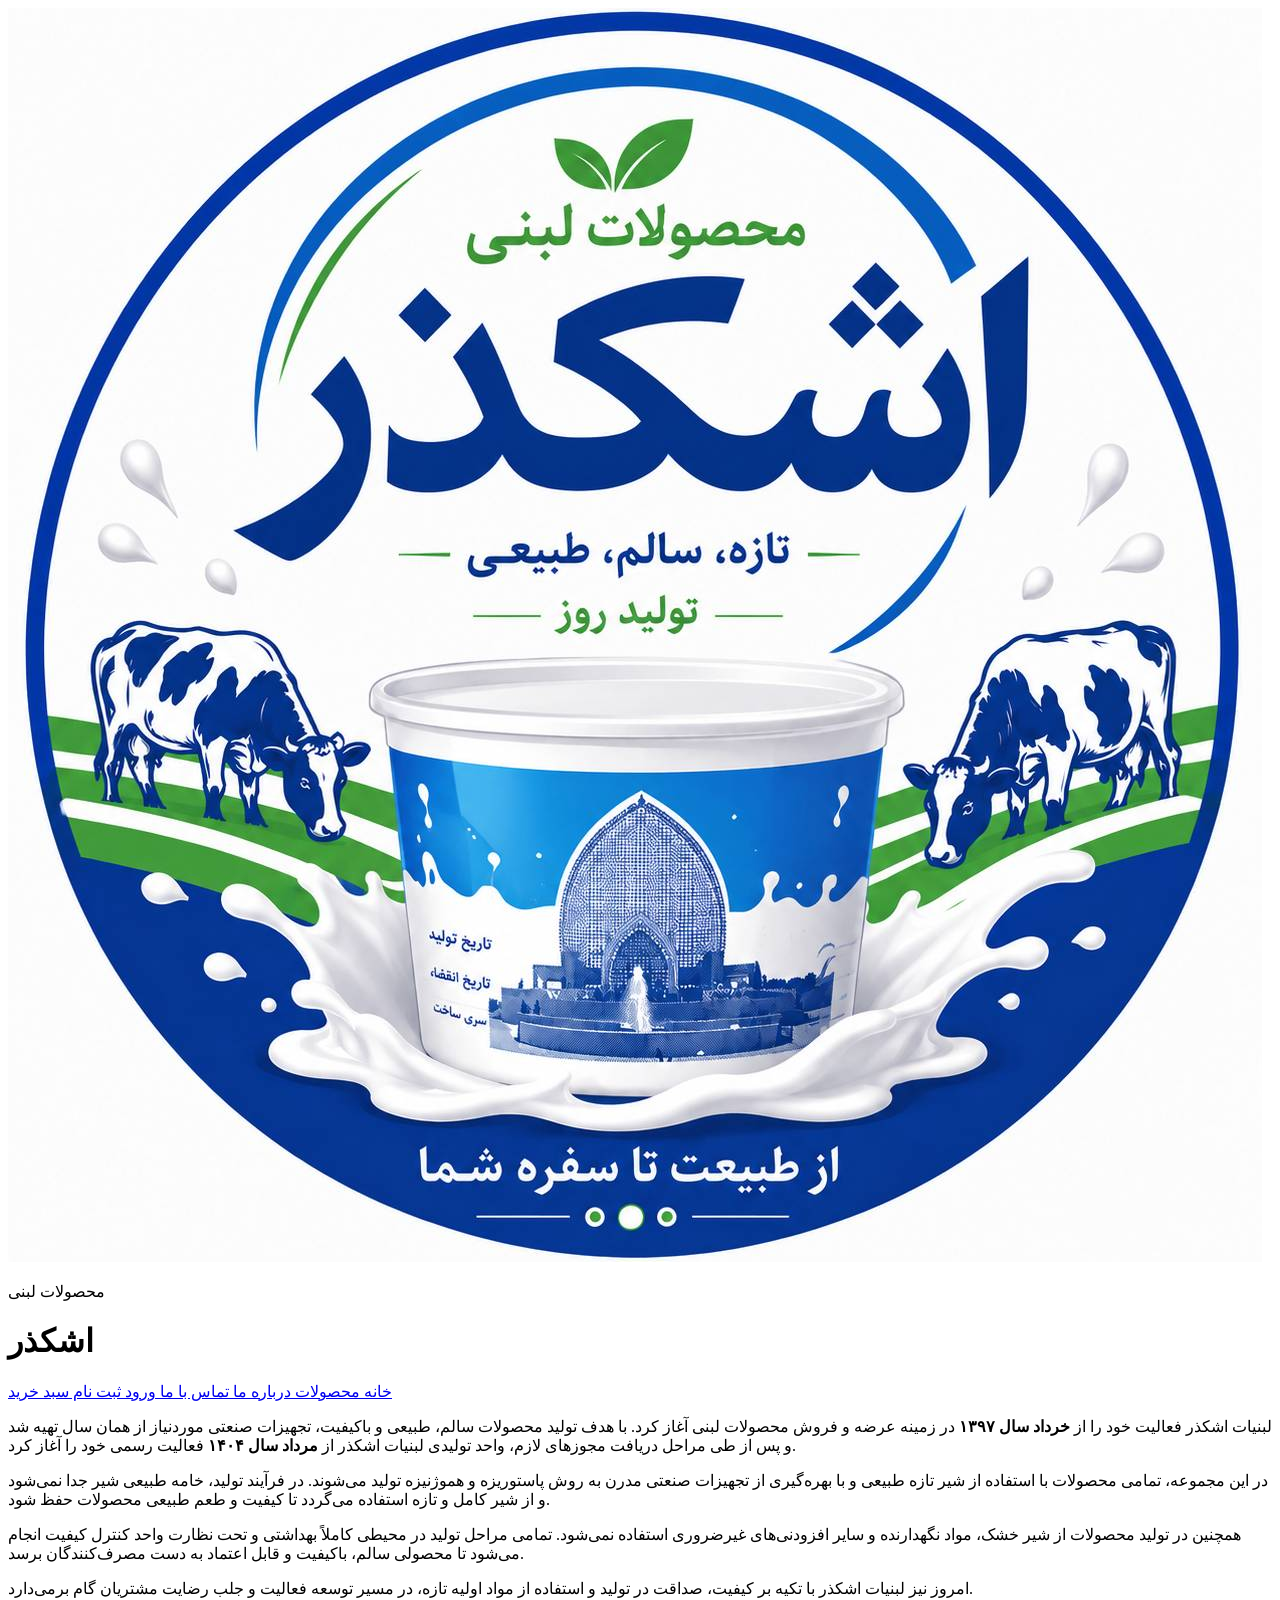
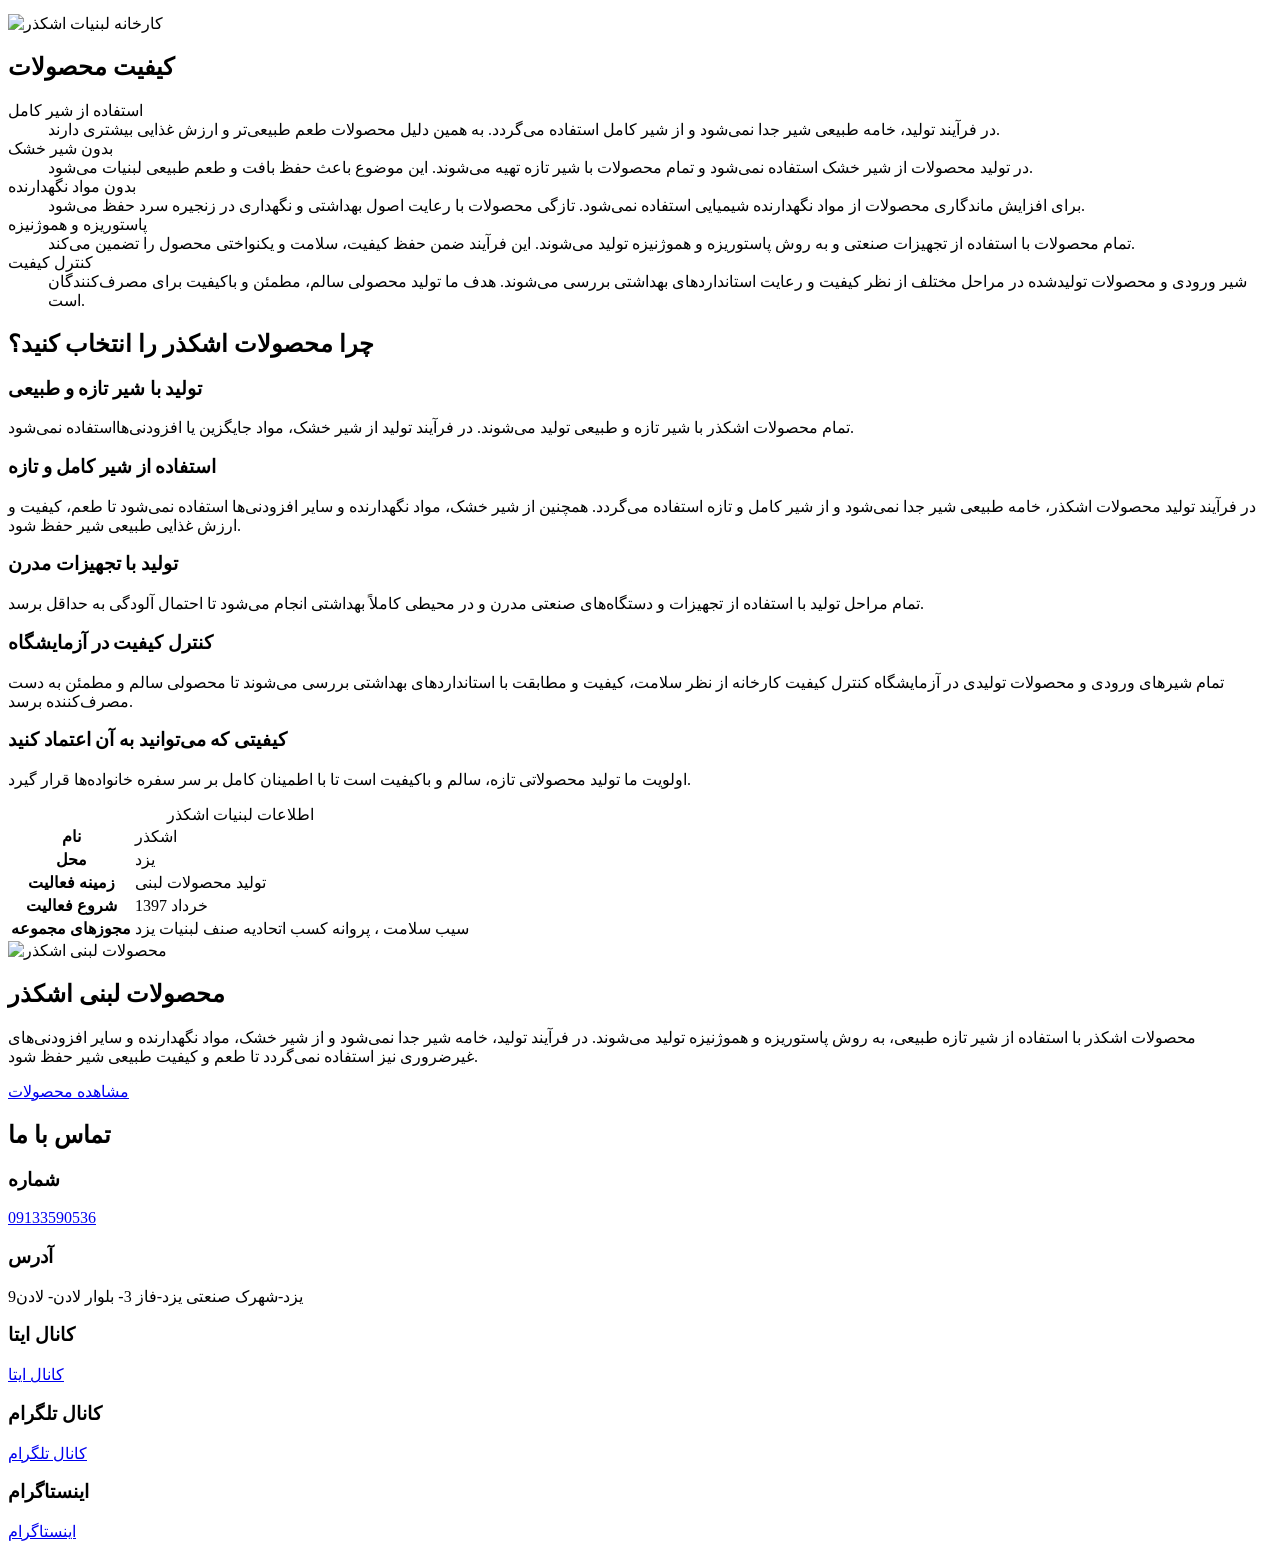
==== about.html @ 24058d13 "safhe darbare ma" ====
<!DOCTYPE html>
<html lang="fa">
<head>
    <meta charset="UTF-8">
    <meta name="viewport"
        content="width=device-width, initial-scale=1.0">
    <title>لبنیات اشکذر |درباره لبنیات اشکذر</title>
    <link rel="stylesheet" href="css/style.css">
    <link rel="icon" href="images/Logo.png">
</head>
<body>
    <header>
        <div>
            <img src="images/Logo.png" alt="لوگوی لبنیات اشکذر">
            <p>محصولات لبنی</p>
            <h1>اشکذر</h1>
        </div>
        <nav>
            <a href="index.html">خانه </a>
            <a href="products.html"> محصولات </a>
            <a href="about.html"> درباره ما </a>
            <a href="contact.html"> تماس با ما </a>
            <a href="#"> ورود </a>
            <a href="#">ثبت نام </a>
            <a href="#"> سبد خرید </a>
        </nav>
    </header>
    <main>
        <section>
            <p>
            لبنیات اشکذر فعالیت خود را از <strong>خرداد سال ۱۳۹۷</strong> در زمینه عرضه و فروش محصولات لبنی آغاز کرد.
            با هدف تولید محصولات سالم، طبیعی و باکیفیت، تجهیزات صنعتی موردنیاز از همان سال تهیه شد و
            پس از طی مراحل دریافت مجوزهای لازم، واحد تولیدی لبنیات اشکذر از <strong>مرداد سال ۱۴۰۴</strong> فعالیت رسمی خود را آغاز کرد.
            </p>
            <p>
                در این مجموعه، تمامی محصولات با استفاده از شیر تازه طبیعی و با بهره‌گیری از تجهیزات صنعتی مدرن
                به روش پاستوریزه و هموژنیزه تولید می‌شوند. در فرآیند تولید، خامه طبیعی شیر جدا نمی‌شود و از
                شیر کامل و تازه استفاده می‌گردد تا کیفیت و طعم طبیعی محصولات حفظ شود.
            </p>
            <p>
                همچنین در تولید محصولات از شیر خشک، مواد نگهدارنده و سایر افزودنی‌های غیرضروری استفاده نمی‌شود.
                تمامی مراحل تولید در محیطی کاملاً بهداشتی و تحت نظارت واحد کنترل کیفیت انجام می‌شود تا
                محصولی سالم، باکیفیت و قابل اعتماد به دست مصرف‌کنندگان برسد.
            </p>
            <p>
                امروز نیز لبنیات اشکذر با تکیه بر کیفیت، صداقت در تولید و استفاده از مواد اولیه تازه،
                در مسیر توسعه فعالیت و جلب رضایت مشتریان گام برمی‌دارد.
            </p>
            <img src="#" alt="کارخانه لبنیات اشکذر">
        </section>
        <section>
            <h2>کیفیت محصولات</h2>
            <dl>
                <dt>استفاده از شیر کامل</dt>
                <dd>در فرآیند تولید، خامه طبیعی شیر جدا نمی‌شود و از شیر کامل استفاده می‌گردد. به همین دلیل محصولات طعم طبیعی‌تر و ارزش غذایی بیشتری دارند.</dd>
                <dt>بدون شیر خشک</dt>
                <dd>در تولید محصولات از شیر خشک استفاده نمی‌شود و تمام محصولات با شیر تازه تهیه می‌شوند. این موضوع باعث حفظ بافت و طعم طبیعی لبنیات می‌شود.</dd>
                <dt>بدون مواد نگهدارنده</dt>
                <dd>برای افزایش ماندگاری محصولات از مواد نگهدارنده شیمیایی استفاده نمی‌شود. تازگی محصولات با رعایت اصول بهداشتی و نگهداری در زنجیره سرد حفظ می‌شود.</dd>
                <dt>پاستوریزه و هموژنیزه</dt>
                <dd>تمام محصولات با استفاده از تجهیزات صنعتی و به روش پاستوریزه و هموژنیزه تولید می‌شوند. این فرآیند ضمن حفظ کیفیت، سلامت و یکنواختی محصول را تضمین می‌کند.</dd>
                <dt>کنترل کیفیت</dt>
                <dd>شیر ورودی و محصولات تولیدشده در مراحل مختلف از نظر کیفیت و رعایت استانداردهای بهداشتی بررسی می‌شوند. هدف ما تولید محصولی سالم، مطمئن و باکیفیت برای مصرف‌کنندگان است.</dd>
            </dl>
        </section>
        <section>
            <h2>چرا محصولات اشکذر را انتخاب کنید؟</h2>
            <h3>تولید با شیر تازه و طبیعی</h3>
            <p>تمام محصولات اشکذر با شیر تازه و طبیعی تولید می‌شوند. در فرآیند تولید از شیر خشک، مواد جایگزین یا افزودنی‌هااستفاده نمی‌شود.</p>
            <h3>استفاده از شیر کامل و تازه</h3>
            <p>در فرآیند تولید محصولات اشکذر، خامه طبیعی شیر جدا نمی‌شود و از شیر کامل و تازه استفاده می‌گردد. همچنین از شیر خشک، مواد نگهدارنده و سایر افزودنی‌ها استفاده نمی‌شود تا طعم، کیفیت و ارزش غذایی طبیعی شیر حفظ شود.</p>
            <h3>تولید با تجهیزات مدرن</h3>
            <p>تمام مراحل تولید با استفاده از تجهیزات و دستگاه‌های صنعتی مدرن و در محیطی کاملاً بهداشتی انجام می‌شود تا احتمال آلودگی به حداقل برسد.</p>
            <h3>کنترل کیفیت در آزمایشگاه</h3>
            <p>تمام شیرهای ورودی و محصولات تولیدی در آزمایشگاه کنترل کیفیت کارخانه از نظر سلامت، کیفیت و مطابقت با استانداردهای بهداشتی بررسی می‌شوند تا محصولی سالم و مطمئن به دست مصرف‌کننده برسد.</p>
            <h3>کیفیتی که می‌توانید به آن اعتماد کنید</h3>
            <p>اولویت ما تولید محصولاتی تازه، سالم و باکیفیت است تا با اطمینان کامل بر سر سفره خانواده‌ها قرار گیرد.</p>
        </section>
        <section>
            <table>
                <caption>اطلاعات لبنیات اشکذر</caption>
                <tr>
                    <th>نام</th>
                    <td>اشکذر</td>
                </tr>
                <tr>
                    <th>محل</th>
                    <td>یزد</td>
                </tr>
                <tr>
                    <th>زمینه فعالیت</th>
                    <td>تولید محصولات لبنی</td>
                </tr>
                <tr>
                    <th>شروع فعالیت</th>
                    <td>خرداد 1397</td>
                </tr>
                <tr>
                    <th>مجوزهای مجموعه</th>
                    <td>سیب سلامت ، پروانه کسب اتحادیه صنف لبنیات یزد</td>
                </tr>
            </table>
        </section>
        <section>
            <img src="images/hero.jpg" alt="محصولات لبنی اشکذر">
            <h2>محصولات لبنی اشکذر</h2>
            <p>
             محصولات اشکذر با استفاده از شیر تازه طبیعی، به روش پاستوریزه و هموژنیزه تولید می‌شوند.
             در فرآیند تولید، خامه شیر جدا نمی‌شود و از شیر خشک، مواد نگهدارنده و سایر افزودنی‌های غیرضروری نیز استفاده نمی‌گردد تا طعم و کیفیت طبیعی شیر حفظ شود.
            </p>
            <a href="products.html">مشاهده محصولات</a>
        </section>
        <section>
            <h2>تماس با ما</h2>
            <h3>شماره</h3>
            <a href="tel:09133590536">
            09133590536
            </a>
            <h3>آدرس</h3>
            <p>یزد-شهرک صنعتی یزد-فاز 3- بلوار لادن- لادن9</p>
        </section>
    </main>
    <footer>
            <h3>کانال ایتا</h3>
            <a href="#">
            کانال ایتا
            </a>
            <h3>کانال تلگرام</h3>
            <a href="#">
            کانال تلگرام
            </a>
            <h3>اینستاگرام</h3>
            <a href="#">
            اینستاگرام
            </a>
    </footer>
</body>
</html>
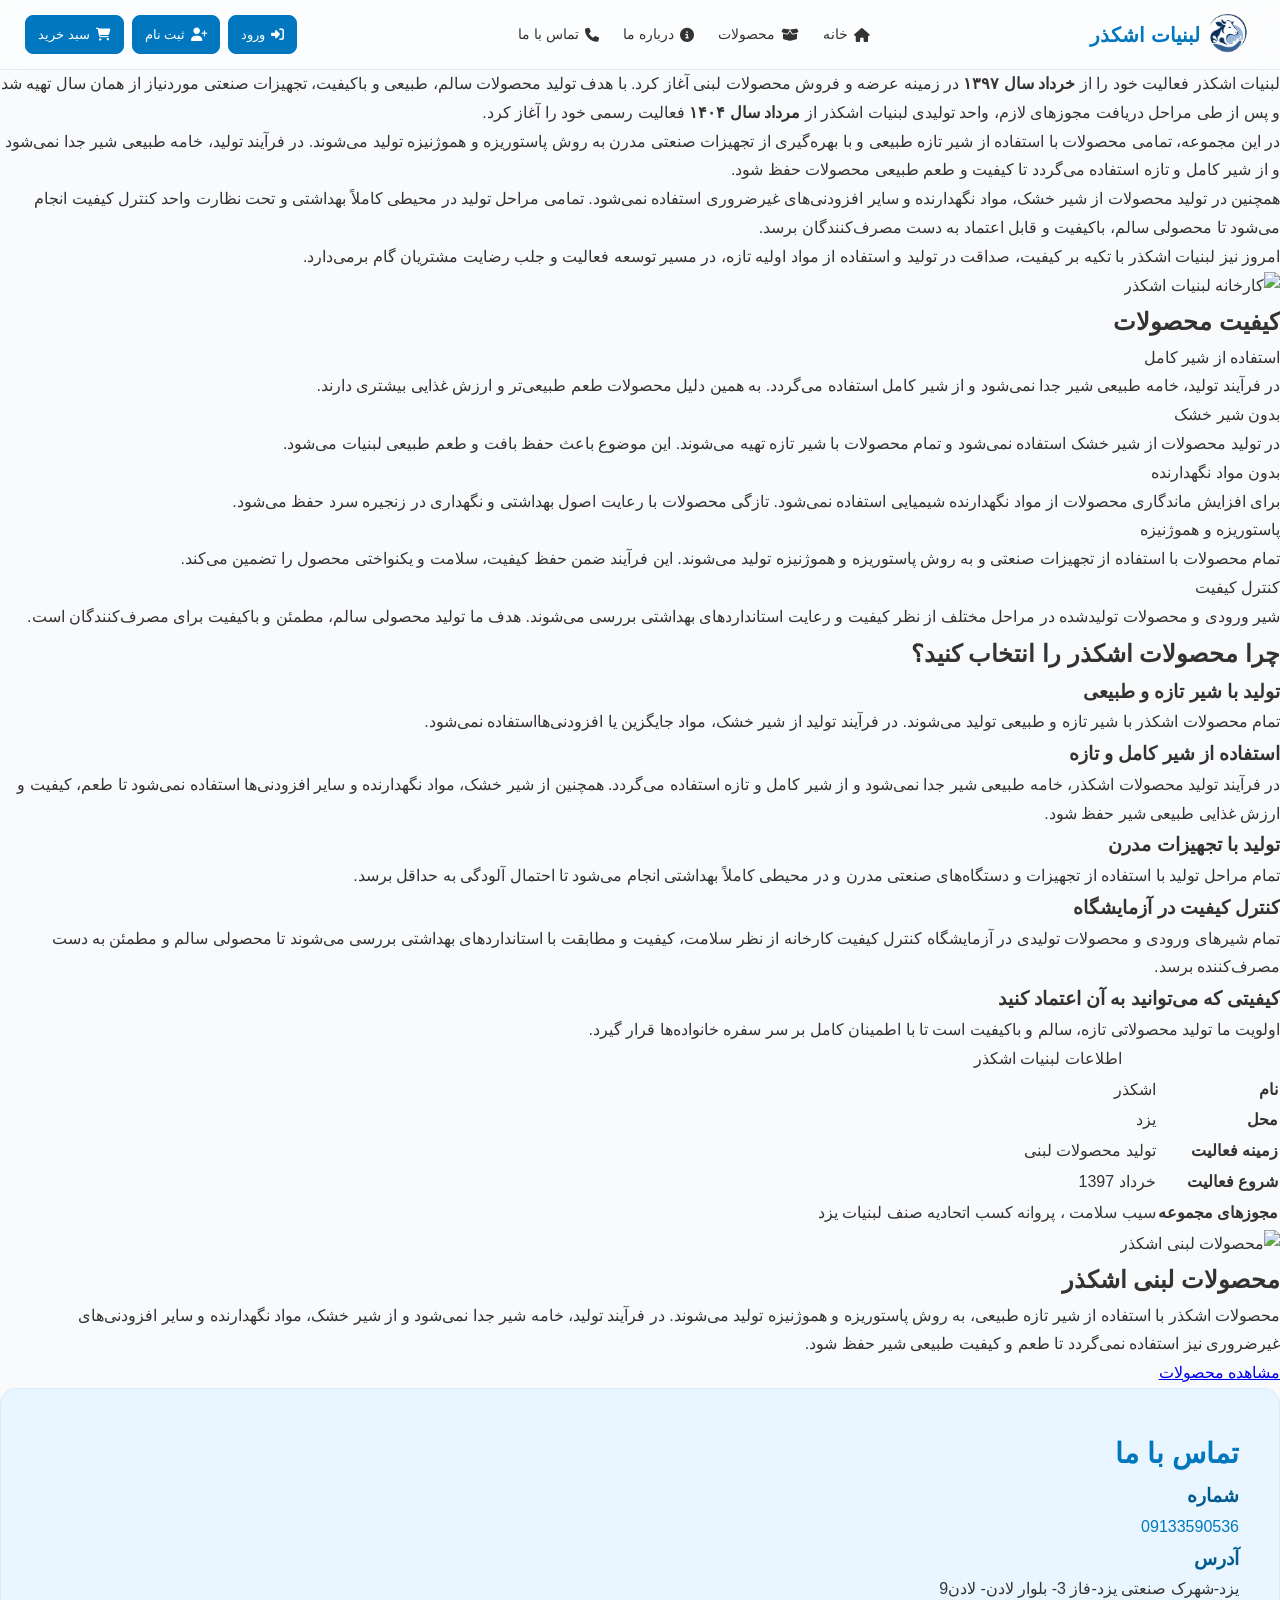
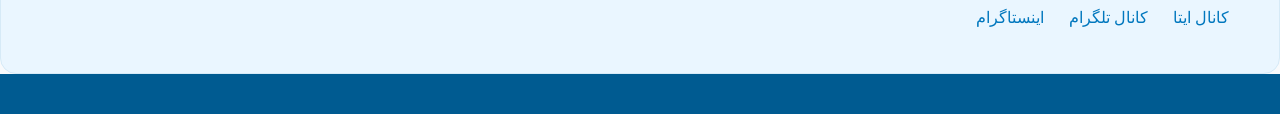
==== commit fc443b40: "css,..." ====
--- a/about.html
+++ b/about.html
@@ -5,25 +5,48 @@
     <meta name="viewport"
         content="width=device-width, initial-scale=1.0">
     <title>لبنیات اشکذر |درباره لبنیات اشکذر</title>
-    <link rel="stylesheet" href="css/style.css">
+    <link rel="stylesheet" href="style.css">
     <link rel="icon" href="images/Logo.png">
+    <link rel="stylesheet" href="https://cdnjs.cloudflare.com/ajax/libs/font-awesome/6.7.2/css/all.min.css">
 </head>
 <body>
     <header>
         <div>
             <img src="images/Logo.png" alt="لوگوی لبنیات اشکذر">
-            <p>محصولات لبنی</p>
-            <h1>اشکذر</h1>
+            <h1>لبنیات اشکذر</h1>
         </div>
         <nav>
-            <a href="index.html">خانه </a>
-            <a href="products.html"> محصولات </a>
-            <a href="about.html"> درباره ما </a>
-            <a href="contact.html"> تماس با ما </a>
-            <a href="#"> ورود </a>
-            <a href="#">ثبت نام </a>
-            <a href="#"> سبد خرید </a>
+            <a href="index.html">
+                <i class="fa-solid fa-house"></i>
+                خانه
+            </a>
+            <a href="products.html" class="m">
+                <i class="fa-solid fa-box-open"></i>
+                محصولات
+            </a>
+            <a href="about.html">
+                <i class="fa-solid fa-circle-info"></i>
+                درباره ما
+            </a>
+            <a href="contact.html">
+                <i class="fa-solid fa-phone"></i>
+                تماس با ما
+            </a>
         </nav>
+        <div class="user-actions">
+            <a href="#">
+                <i class="fa-solid fa-right-to-bracket"></i>
+                ورود
+            </a>
+            <a href="#">
+                <i class="fa-solid fa-user-plus"></i>
+                ثبت نام
+            </a>
+            <a href="#">
+                <i class="fa-solid fa-cart-shopping"></i>
+                سبد خرید
+            </a>
+        </div>
     </header>
     <main>
         <section>
@@ -110,7 +133,7 @@
             </p>
             <a href="products.html">مشاهده محصولات</a>
         </section>
-        <section>
+        <section class="contact">
             <h2>تماس با ما</h2>
             <h3>شماره</h3>
             <a href="tel:09133590536">
@@ -118,21 +141,18 @@
             </a>
             <h3>آدرس</h3>
             <p>یزد-شهرک صنعتی یزد-فاز 3- بلوار لادن- لادن9</p>
-        </section>
+            <a href="#" class="a">
+                کانال ایتا
+            </a>
+            <a href="#" class="a">
+                کانال تلگرام
+            </a>
+            <a href="#" class="a">
+                اینستاگرام
+            </a>
+        </section>  
     </main>
     <footer>
-            <h3>کانال ایتا</h3>
-            <a href="#">
-            کانال ایتا
-            </a>
-            <h3>کانال تلگرام</h3>
-            <a href="#">
-            کانال تلگرام
-            </a>
-            <h3>اینستاگرام</h3>
-            <a href="#">
-            اینستاگرام
-            </a>
     </footer>
 </body>
 </html>
--- a/style.css
+++ b/style.css
@@ -0,0 +1,251 @@
+*{
+    margin: 0;
+    padding: 0;
+    box-sizing: border-box;
+}
+body {
+    width: 100%;
+    min-height: 100vh;
+    margin: 0;
+    padding: 0;
+    font-family: sans-serif;
+    font-size: 16px;
+    line-height: 1.8;
+    color: #333333;
+    text-align: right;
+    direction: rtl;
+    background-color: #f8fafc;
+}
+header {
+    width: 100%;
+    height: 70px;
+    margin: 0;
+    padding: 0 25px;
+    display: flex;
+    flex-direction: row;
+    align-items: center;
+    background-color: rgba(255, 255, 255, 0.5);
+    border-bottom-style: solid;
+    border-bottom-width: 1px;
+    border-bottom-color: #e5e7eb;
+    border-radius: 0;
+    position: sticky;
+    top: 0;
+    z-index: 100;
+    backdrop-filter: blur(10px);
+}
+header div{
+    display: flex;
+    flex-direction: row;
+    align-items: center;
+}
+header img{
+    width: 55px;
+    height: 55px;
+    border-radius: 100%;
+    object-fit: contain;
+}
+header h1 {
+    color: #0077be;
+    font-size: 20px;
+    white-space: nowrap;
+}
+header nav{
+    display: flex;
+    justify-content: center;
+    flex-direction: row;
+    flex: 1;
+
+}
+nav a {
+    display: flex;
+    align-items: center;
+    gap: 6px;
+    margin: 0;
+    padding: 7px 12px;
+    color: #333333;
+    background-color: transparent;
+    border: none;
+    border-radius: 8px;
+    font-size: 14px;
+    text-decoration: none;
+}
+nav a:hover {
+    background-color: #eaf6ff;
+}
+.user-actions{
+    display: flex;
+    align-items: center;
+    margin-right: auto;
+    gap: 8px;
+}
+.user-actions a {
+    display: flex;
+    align-items: center;
+    gap: 6px;
+    margin: 0;
+    padding: 7px 12px;
+    color: #ffffff;
+    background-color: #0077be;
+    border: 1px solid #0077be;
+    border-radius: 8px;
+    font-size: 13px;
+    text-decoration: none;
+}
+.user-actions a:hover {
+    background-color: #005b91;
+    border-color: #005b91;
+    color: #ffffff;
+}
+.hero {
+    width: 100%;
+    min-height: 450px;
+    padding: 40px;
+    display: flex;
+    flex-direction: row;
+    align-items: center;
+    justify-content: space-around;
+    gap: 40px;
+    background-image: url(images/kol.png);
+    background-size: cover;
+    background-position: center;
+    background-repeat: no-repeat;
+    border: 1px solid #e5e7eb;
+    border-radius: 16px;
+}
+.hero h2 {
+    color: #0077be;
+    font-size: 32px;
+}
+.hero p {
+    max-width: 550px;
+    font-size: 16px;
+}
+.products {
+    width: 90%;
+    padding: 30px;
+    display: flex;
+    flex-direction: row;
+    align-items: stretch;
+    margin: 0 auto;
+    gap: 20px;
+    background-color: #cfeeff;
+    border: 1px solid #d6eaf7;
+    border-radius: 16px;
+    overflow-x: auto;
+    overflow-y: hidden;
+}
+.products article {
+    flex-shrink: 0;
+    width: 230px;
+    height: 330px;
+    padding: 20px;
+    display: flex;
+    flex-direction: column;
+    align-items: center;
+    justify-content: space-between;
+    color: #333333;
+    background-color: #ffffff;
+    border: 1px solid #e5e7eb;
+    border-radius: 12px;
+}
+.products article img {
+    width: 180px;
+    height: 160px;
+    object-fit: contain;
+    border-radius: 10px;
+}
+.products article h3 {
+    color: #0077be;
+    font-size: 18px;
+}
+.products article p {
+    font-size: 14px;
+    text-align: center;
+}
+.products article a {
+    padding: 6px 12px;
+    color: #0077be;
+    border: 1px solid #0077be;
+    border-radius: 7px;
+    text-decoration: none;
+}
+.products article a:hover {
+    color: #ffffff;
+    background-color: #0077be;
+}
+.why-us {
+    width: 100%;
+    padding: 40px;
+    background-color: #ffffff;
+    border: 1px solid #e5e7eb;
+    border-radius: 16px;
+}
+.why-us h2 {
+    color: #0077be;
+    font-size: 28px;
+}
+.why-us h3 {
+    margin-top: 20px;
+    color: #005b91;
+    font-size: 19px;
+}
+.why-us p {
+    font-size: 15px;
+}
+.about {
+    width: 100%;
+    padding: 40px;
+    display: flex;
+    justify-content: space-between;
+    gap: 30px;
+    background-color: #ffffff;
+    border: 1px solid #e5e7eb;
+    border-radius: 16px;
+    flex-direction: column;
+}
+.about h2 {
+    color: #0077be;
+    font-size: 28px;
+}
+.about p {
+    max-width: 650px;
+}
+.contact {
+    width: 100%;
+    padding: 40px;
+    background-color: #eaf6ff;
+    border: 1px solid #d6eaf7;
+    border-radius: 16px;
+}
+.contact h2 {
+    color: #0077be;
+    font-size: 28px;
+}
+.contact h3 {
+    color: #005b91;
+}
+.contact a {
+    color: #0077be;
+    text-decoration: none;
+}
+.a{
+    color: #ffffff;
+    text-decoration: none;
+    background-color: transparent;
+    border-color: transparent;
+    border-radius: 8px;
+    padding: 10px;
+}
+a:hover {
+    text-decoration: underline;
+}
+footer {
+    width: 100%;
+    padding: 20px;
+    background-color: #005b91;
+    color: #ffffff;
+    text-align: center;
+    display: flex;
+}
+
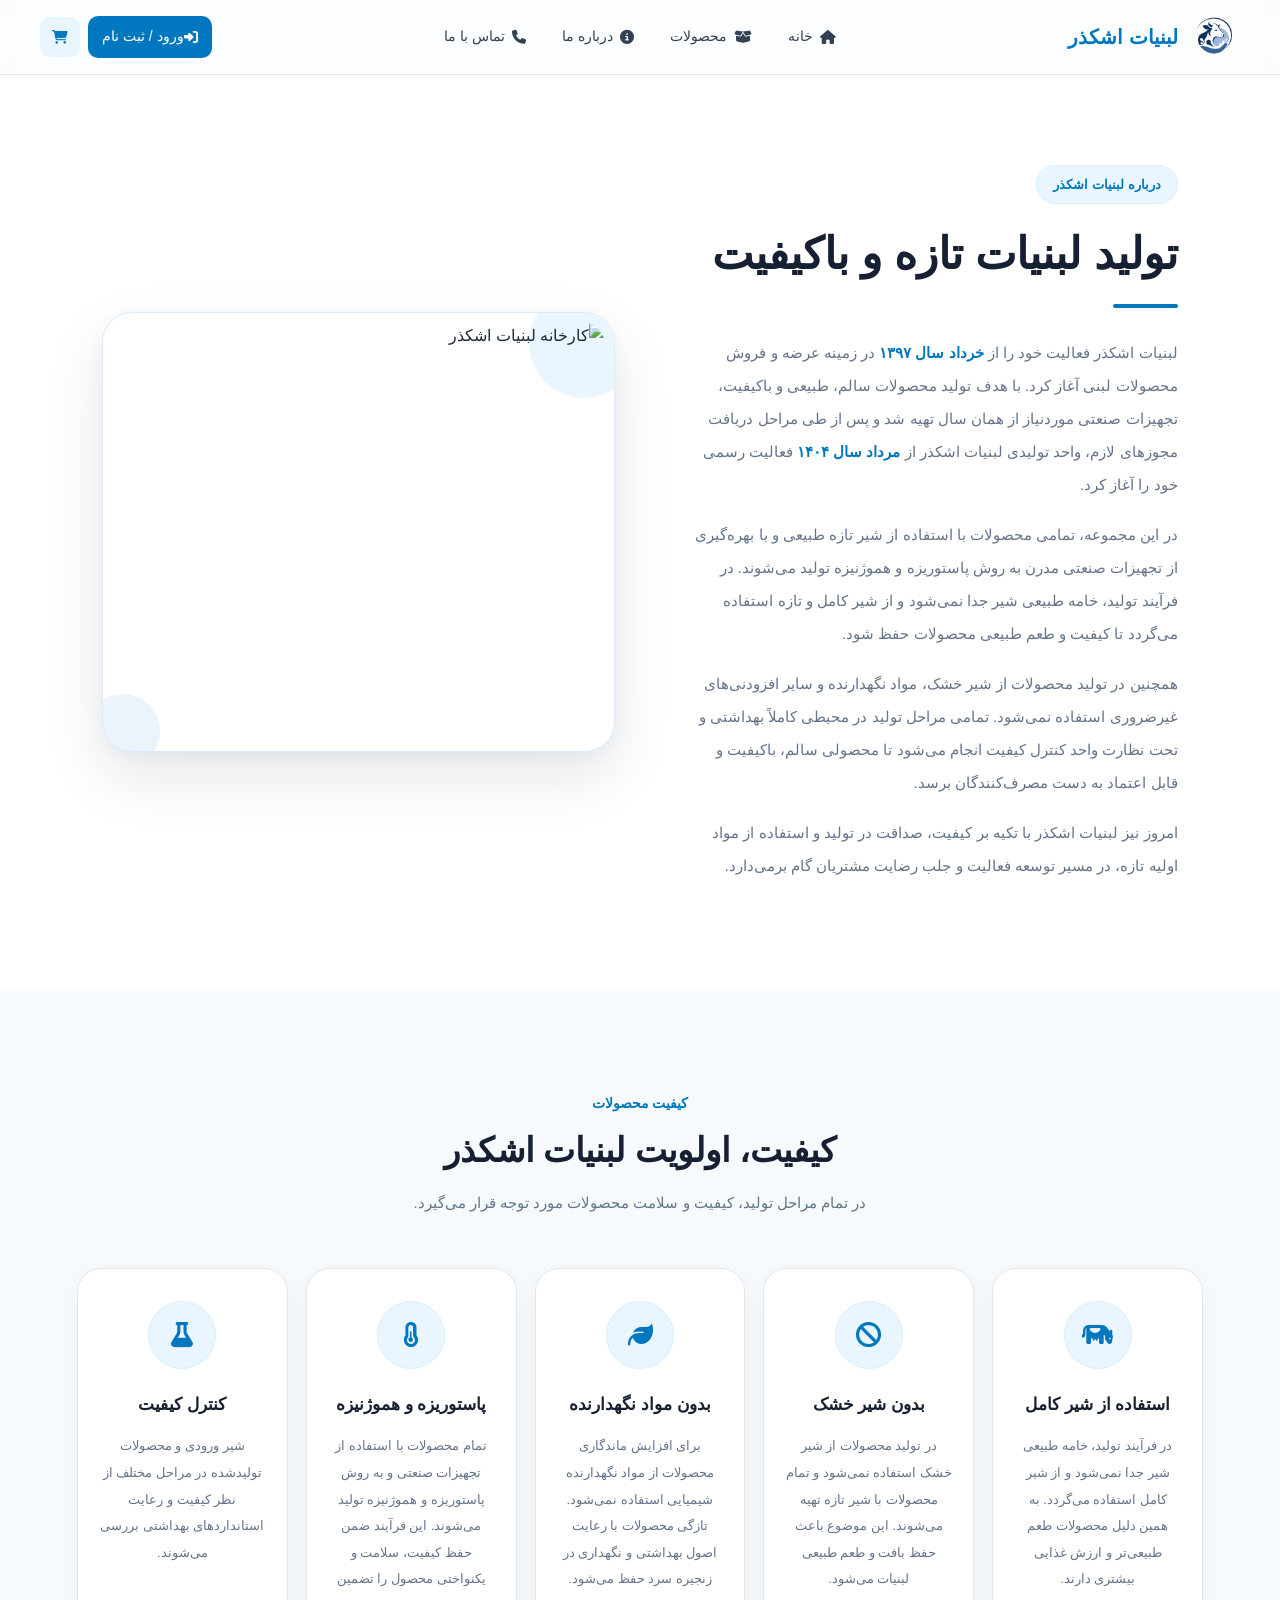
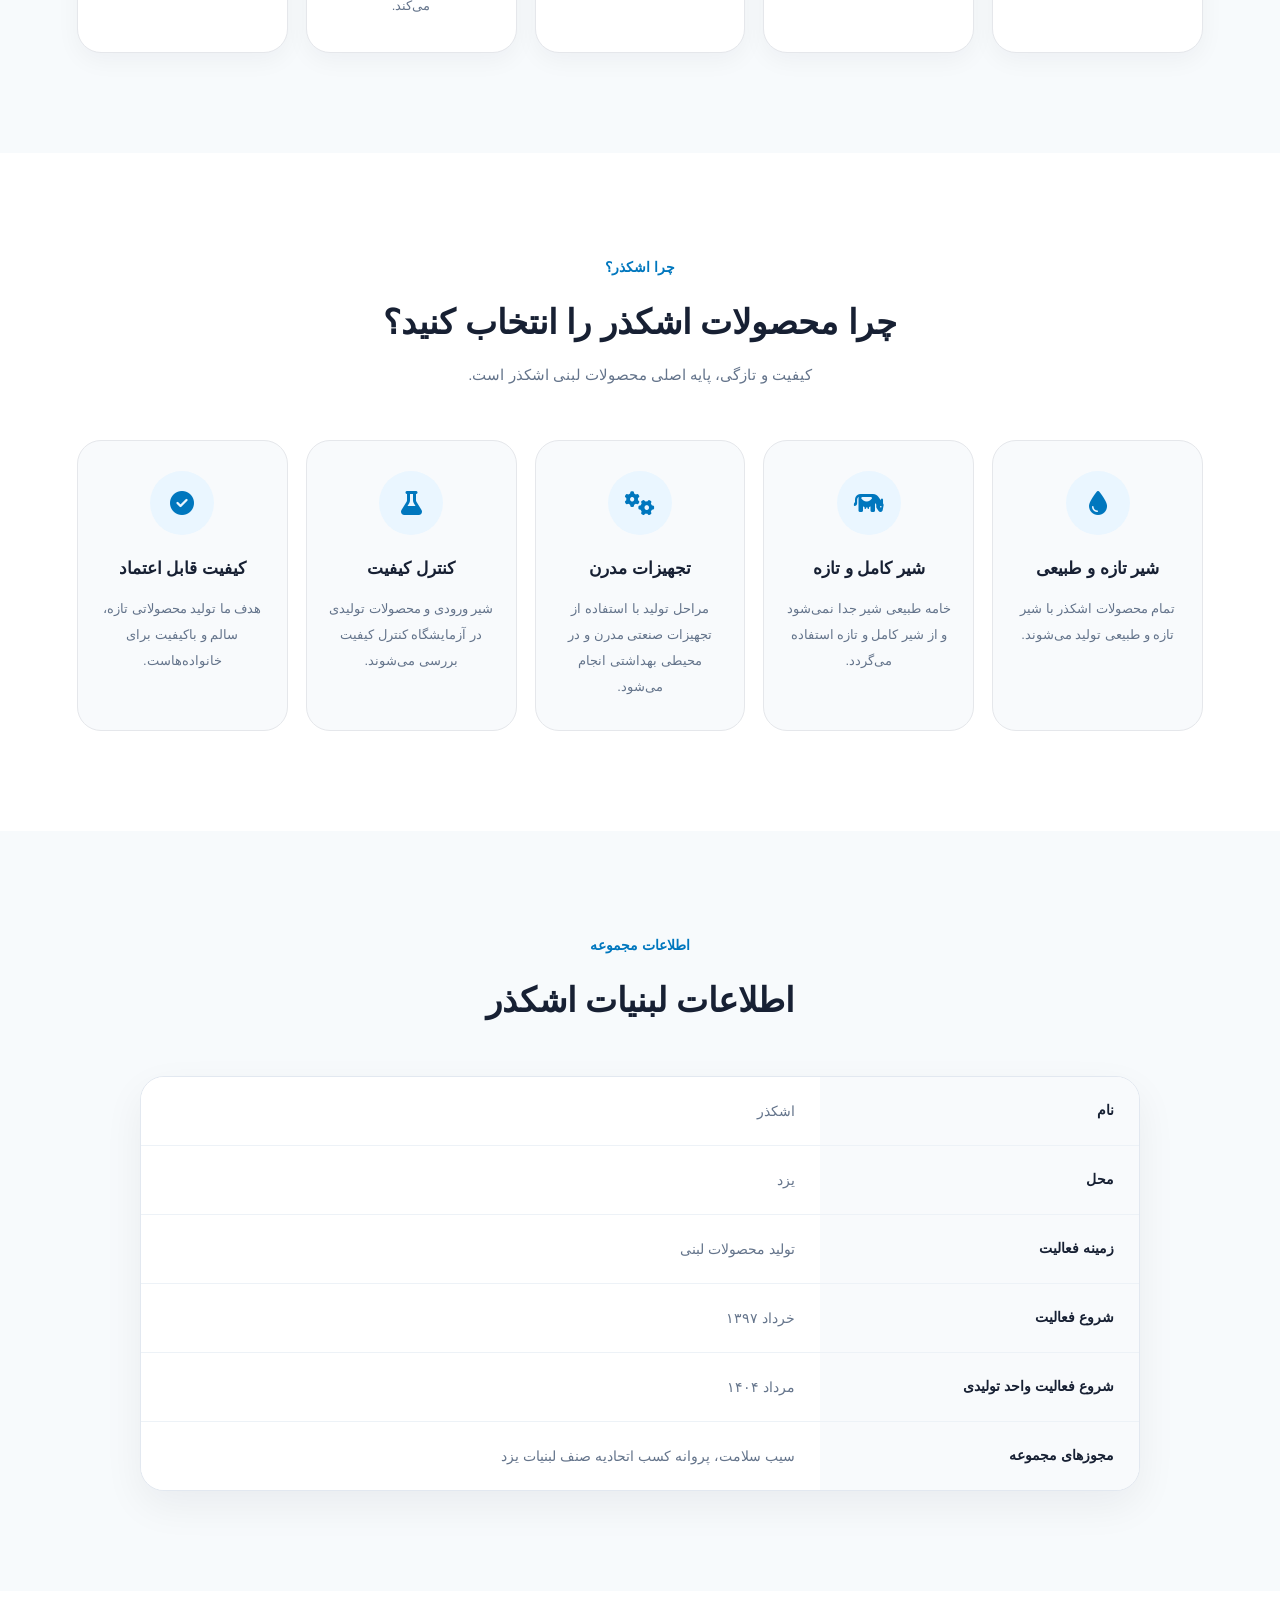
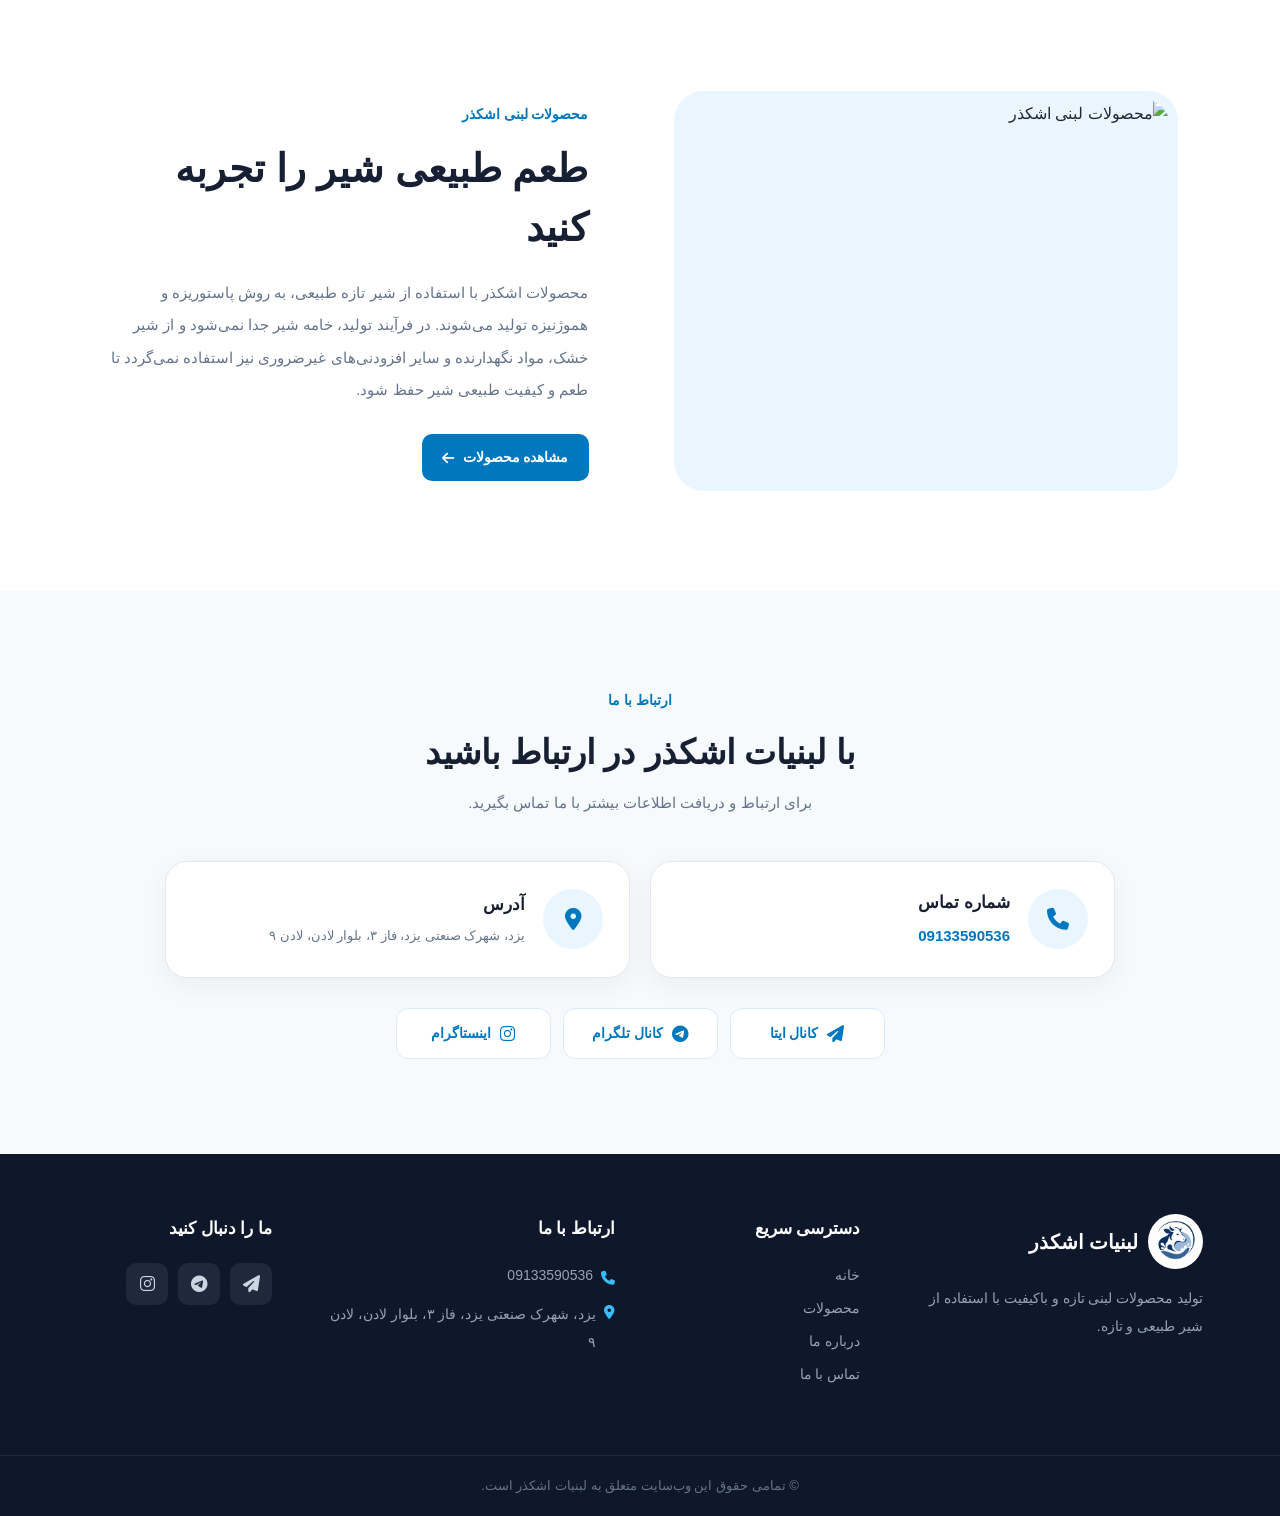
==== commit 81e3db44: "sayt ba chatgpt" ====
--- a/about.html
+++ b/about.html
@@ -1,158 +1,901 @@
 <!DOCTYPE html>
-<html lang="fa">
+<html lang="fa" dir="rtl">
+
 <head>
+
     <meta charset="UTF-8">
+
     <meta name="viewport"
         content="width=device-width, initial-scale=1.0">
-    <title>لبنیات اشکذر |درباره لبنیات اشکذر</title>
+
+    <title>لبنیات اشکذر | درباره لبنیات اشکذر</title>
+
     <link rel="stylesheet" href="style.css">
+
     <link rel="icon" href="images/Logo.png">
-    <link rel="stylesheet" href="https://cdnjs.cloudflare.com/ajax/libs/font-awesome/6.7.2/css/all.min.css">
+
+    <link rel="stylesheet"
+        href="https://cdnjs.cloudflare.com/ajax/libs/font-awesome/6.7.2/css/all.min.css">
+
 </head>
+
+
 <body>
-    <header>
-        <div>
-            <img src="images/Logo.png" alt="لوگوی لبنیات اشکذر">
-            <h1>لبنیات اشکذر</h1>
+
+
+    <!-- =========================
+         HEADER
+    ========================== -->
+
+    <header class="header">
+
+
+        <!-- Brand -->
+
+        <div class="brand">
+
+            <a href="index.html" class="brand-link">
+
+                <img src="images/Logo.png"
+                    alt="لوگوی لبنیات اشکذر">
+
+                <h1>
+                    لبنیات اشکذر
+                </h1>
+
+            </a>
+
         </div>
-        <nav>
+
+
+        <!-- Main Navigation -->
+
+        <nav class="main-nav" aria-label="منوی اصلی">
+
             <a href="index.html">
+
                 <i class="fa-solid fa-house"></i>
-                خانه
+
+                <span>
+                    خانه
+                </span>
+
             </a>
-            <a href="products.html" class="m">
+
+
+            <a href="products.html">
+
                 <i class="fa-solid fa-box-open"></i>
-                محصولات
+
+                <span>
+                    محصولات
+                </span>
+
             </a>
+
+
             <a href="about.html">
+
                 <i class="fa-solid fa-circle-info"></i>
-                درباره ما
+
+                <span>
+                    درباره ما
+                </span>
+
             </a>
+
+
             <a href="contact.html">
+
                 <i class="fa-solid fa-phone"></i>
-                تماس با ما
+
+                <span>
+                    تماس با ما
+                </span>
+
             </a>
+
         </nav>
+
+
+        <!-- User Actions -->
+
         <div class="user-actions">
-            <a href="#">
+
+            <a href="#"
+                class="login-btn">
+
                 <i class="fa-solid fa-right-to-bracket"></i>
-                ورود
+
+                <span>
+                    ورود / ثبت نام
+                </span>
+
             </a>
-            <a href="#">
-                <i class="fa-solid fa-user-plus"></i>
-                ثبت نام
+
+
+            <a href="#"
+                class="cart-btn"
+                aria-label="سبد خرید">
+
+                <i class="fa-solid fa-cart-shopping"></i>
+
             </a>
-            <a href="#">
-                <i class="fa-solid fa-cart-shopping"></i>
-                سبد خرید
-            </a>
+
         </div>
+
     </header>
+
+
+
+    <!-- =========================
+         MAIN
+    ========================== -->
+
     <main>
-        <section>
+
+
+        <!-- =========================
+             ABOUT INTRO
+        ========================== -->
+
+        <section class="about about-intro">
+
+            <div class="about-content">
+
+                <span class="section-label">
+                    درباره لبنیات اشکذر
+                </span>
+
+                <h2>
+                    تولید لبنیات تازه و باکیفیت
+                </h2>
+
+
+                <p>
+                    لبنیات اشکذر فعالیت خود را از
+                    <strong>خرداد سال ۱۳۹۷</strong>
+                    در زمینه عرضه و فروش محصولات لبنی آغاز کرد.
+                    با هدف تولید محصولات سالم، طبیعی و باکیفیت،
+                    تجهیزات صنعتی موردنیاز از همان سال تهیه شد و
+                    پس از طی مراحل دریافت مجوزهای لازم، واحد تولیدی
+                    لبنیات اشکذر از
+                    <strong>مرداد سال ۱۴۰۴</strong>
+                    فعالیت رسمی خود را آغاز کرد.
+                </p>
+
+
+                <p>
+                    در این مجموعه، تمامی محصولات با استفاده از
+                    شیر تازه طبیعی و با بهره‌گیری از تجهیزات صنعتی
+                    مدرن به روش پاستوریزه و هموژنیزه تولید می‌شوند.
+                    در فرآیند تولید، خامه طبیعی شیر جدا نمی‌شود و
+                    از شیر کامل و تازه استفاده می‌گردد تا کیفیت و
+                    طعم طبیعی محصولات حفظ شود.
+                </p>
+
+
+                <p>
+                    همچنین در تولید محصولات از شیر خشک، مواد
+                    نگهدارنده و سایر افزودنی‌های غیرضروری استفاده
+                    نمی‌شود. تمامی مراحل تولید در محیطی کاملاً
+                    بهداشتی و تحت نظارت واحد کنترل کیفیت انجام
+                    می‌شود تا محصولی سالم، باکیفیت و قابل اعتماد
+                    به دست مصرف‌کنندگان برسد.
+                </p>
+
+
+                <p>
+                    امروز نیز لبنیات اشکذر با تکیه بر کیفیت،
+                    صداقت در تولید و استفاده از مواد اولیه تازه،
+                    در مسیر توسعه فعالیت و جلب رضایت مشتریان
+                    گام برمی‌دارد.
+                </p>
+
+            </div>
+
+
+            <div class="about-image">
+
+                <img src="images/factory.jpg"
+                    alt="کارخانه لبنیات اشکذر">
+
+            </div>
+
+        </section>
+
+
+
+        <!-- =========================
+             QUALITY
+        ========================== -->
+
+        <section class="about-quality">
+
+            <div class="section-heading">
+
+                <span>
+                    کیفیت محصولات
+                </span>
+
+                <h2>
+                    کیفیت، اولویت لبنیات اشکذر
+                </h2>
+
+                <p>
+                    در تمام مراحل تولید، کیفیت و سلامت محصولات
+                    مورد توجه قرار می‌گیرد.
+                </p>
+
+            </div>
+
+
+            <div class="quality-grid">
+
+
+                <article class="quality-card">
+
+                    <div class="feature-icon">
+
+                        <i class="fa-solid fa-cow"></i>
+
+                    </div>
+
+                    <h3>
+                        استفاده از شیر کامل
+                    </h3>
+
+                    <p>
+                        در فرآیند تولید، خامه طبیعی شیر جدا نمی‌شود
+                        و از شیر کامل استفاده می‌گردد. به همین دلیل
+                        محصولات طعم طبیعی‌تر و ارزش غذایی بیشتری دارند.
+                    </p>
+
+                </article>
+
+
+                <article class="quality-card">
+
+                    <div class="feature-icon">
+
+                        <i class="fa-solid fa-ban"></i>
+
+                    </div>
+
+                    <h3>
+                        بدون شیر خشک
+                    </h3>
+
+                    <p>
+                        در تولید محصولات از شیر خشک استفاده نمی‌شود
+                        و تمام محصولات با شیر تازه تهیه می‌شوند.
+                        این موضوع باعث حفظ بافت و طعم طبیعی لبنیات می‌شود.
+                    </p>
+
+                </article>
+
+
+                <article class="quality-card">
+
+                    <div class="feature-icon">
+
+                        <i class="fa-solid fa-leaf"></i>
+
+                    </div>
+
+                    <h3>
+                        بدون مواد نگهدارنده
+                    </h3>
+
+                    <p>
+                        برای افزایش ماندگاری محصولات از مواد نگهدارنده
+                        شیمیایی استفاده نمی‌شود. تازگی محصولات با رعایت
+                        اصول بهداشتی و نگهداری در زنجیره سرد حفظ می‌شود.
+                    </p>
+
+                </article>
+
+
+                <article class="quality-card">
+
+                    <div class="feature-icon">
+
+                        <i class="fa-solid fa-temperature-half"></i>
+
+                    </div>
+
+                    <h3>
+                        پاستوریزه و هموژنیزه
+                    </h3>
+
+                    <p>
+                        تمام محصولات با استفاده از تجهیزات صنعتی و به
+                        روش پاستوریزه و هموژنیزه تولید می‌شوند. این
+                        فرآیند ضمن حفظ کیفیت، سلامت و یکنواختی محصول
+                        را تضمین می‌کند.
+                    </p>
+
+                </article>
+
+
+                <article class="quality-card">
+
+                    <div class="feature-icon">
+
+                        <i class="fa-solid fa-flask"></i>
+
+                    </div>
+
+                    <h3>
+                        کنترل کیفیت
+                    </h3>
+
+                    <p>
+                        شیر ورودی و محصولات تولیدشده در مراحل مختلف
+                        از نظر کیفیت و رعایت استانداردهای بهداشتی
+                        بررسی می‌شوند.
+                    </p>
+
+                </article>
+
+
+            </div>
+
+        </section>
+
+
+
+        <!-- =========================
+             WHY US
+        ========================== -->
+
+        <section class="why-us about-why-us">
+
+            <div class="section-heading">
+
+                <span>
+                    چرا اشکذر؟
+                </span>
+
+                <h2>
+                    چرا محصولات اشکذر را انتخاب کنید؟
+                </h2>
+
+                <p>
+                    کیفیت و تازگی، پایه اصلی محصولات لبنی اشکذر است.
+                </p>
+
+            </div>
+
+
+            <div class="features">
+
+
+                <article class="feature-card">
+
+                    <div class="feature-icon">
+
+                        <i class="fa-solid fa-droplet"></i>
+
+                    </div>
+
+                    <h3>
+                        شیر تازه و طبیعی
+                    </h3>
+
+                    <p>
+                        تمام محصولات اشکذر با شیر تازه و طبیعی
+                        تولید می‌شوند.
+                    </p>
+
+                </article>
+
+
+                <article class="feature-card">
+
+                    <div class="feature-icon">
+
+                        <i class="fa-solid fa-cow"></i>
+
+                    </div>
+
+                    <h3>
+                        شیر کامل و تازه
+                    </h3>
+
+                    <p>
+                        خامه طبیعی شیر جدا نمی‌شود و از شیر کامل
+                        و تازه استفاده می‌گردد.
+                    </p>
+
+                </article>
+
+
+                <article class="feature-card">
+
+                    <div class="feature-icon">
+
+                        <i class="fa-solid fa-gears"></i>
+
+                    </div>
+
+                    <h3>
+                        تجهیزات مدرن
+                    </h3>
+
+                    <p>
+                        مراحل تولید با استفاده از تجهیزات صنعتی
+                        مدرن و در محیطی بهداشتی انجام می‌شود.
+                    </p>
+
+                </article>
+
+
+                <article class="feature-card">
+
+                    <div class="feature-icon">
+
+                        <i class="fa-solid fa-flask"></i>
+
+                    </div>
+
+                    <h3>
+                        کنترل کیفیت
+                    </h3>
+
+                    <p>
+                        شیر ورودی و محصولات تولیدی در آزمایشگاه
+                        کنترل کیفیت بررسی می‌شوند.
+                    </p>
+
+                </article>
+
+
+                <article class="feature-card">
+
+                    <div class="feature-icon">
+
+                        <i class="fa-solid fa-circle-check"></i>
+
+                    </div>
+
+                    <h3>
+                        کیفیت قابل اعتماد
+                    </h3>
+
+                    <p>
+                        هدف ما تولید محصولاتی تازه، سالم و باکیفیت
+                        برای خانواده‌هاست.
+                    </p>
+
+                </article>
+
+
+            </div>
+
+        </section>
+
+
+
+        <!-- =========================
+             COMPANY INFORMATION
+        ========================== -->
+
+        <section class="company-information">
+
+            <div class="section-heading">
+
+                <span>
+                    اطلاعات مجموعه
+                </span>
+
+                <h2>
+                    اطلاعات لبنیات اشکذر
+                </h2>
+
+            </div>
+
+
+            <div class="company-table-wrapper">
+
+                <table class="company-table">
+
+                    <tbody>
+
+                        <tr>
+
+                            <th>
+                                نام
+                            </th>
+
+                            <td>
+                                اشکذر
+                            </td>
+
+                        </tr>
+
+
+                        <tr>
+
+                            <th>
+                                محل
+                            </th>
+
+                            <td>
+                                یزد
+                            </td>
+
+                        </tr>
+
+
+                        <tr>
+
+                            <th>
+                                زمینه فعالیت
+                            </th>
+
+                            <td>
+                                تولید محصولات لبنی
+                            </td>
+
+                        </tr>
+
+
+                        <tr>
+
+                            <th>
+                                شروع فعالیت
+                            </th>
+
+                            <td>
+                                خرداد ۱۳۹۷
+                            </td>
+
+                        </tr>
+
+
+                        <tr>
+
+                            <th>
+                                شروع فعالیت واحد تولیدی
+                            </th>
+
+                            <td>
+                                مرداد ۱۴۰۴
+                            </td>
+
+                        </tr>
+
+
+                        <tr>
+
+                            <th>
+                                مجوزهای مجموعه
+                            </th>
+
+                            <td>
+                                سیب سلامت،
+                                پروانه کسب اتحادیه صنف لبنیات یزد
+                            </td>
+
+                        </tr>
+
+                    </tbody>
+
+                </table>
+
+            </div>
+
+        </section>
+
+
+
+        <!-- =========================
+             PRODUCTS CTA
+        ========================== -->
+
+        <section class="about-products">
+
+            <div class="about-products-image">
+
+                <img src="images/hero.jpg"
+                    alt="محصولات لبنی اشکذر">
+
+            </div>
+
+
+            <div class="about-products-content">
+
+                <span class="section-label">
+                    محصولات لبنی اشکذر
+                </span>
+
+                <h2>
+                    طعم طبیعی شیر را تجربه کنید
+                </h2>
+
+                <p>
+                    محصولات اشکذر با استفاده از شیر تازه طبیعی،
+                    به روش پاستوریزه و هموژنیزه تولید می‌شوند.
+                    در فرآیند تولید، خامه شیر جدا نمی‌شود و از
+                    شیر خشک، مواد نگهدارنده و سایر افزودنی‌های
+                    غیرضروری نیز استفاده نمی‌گردد تا طعم و کیفیت
+                    طبیعی شیر حفظ شود.
+                </p>
+
+
+                <a href="products.html"
+                    class="primary-btn">
+
+                    مشاهده محصولات
+
+                    <i class="fa-solid fa-arrow-left"></i>
+
+                </a>
+
+            </div>
+
+        </section>
+
+
+
+        <!-- =========================
+             CONTACT
+        ========================== -->
+
+        <section class="contact">
+
+            <div class="section-heading">
+
+                <span>
+                    ارتباط با ما
+                </span>
+
+                <h2>
+                    با لبنیات اشکذر در ارتباط باشید
+                </h2>
+
+                <p>
+                    برای ارتباط و دریافت اطلاعات بیشتر با ما تماس بگیرید.
+                </p>
+
+            </div>
+
+
+            <div class="contact-info">
+
+
+                <div class="contact-item">
+
+                    <div class="contact-icon">
+
+                        <i class="fa-solid fa-phone"></i>
+
+                    </div>
+
+                    <div>
+
+                        <h3>
+                            شماره تماس
+                        </h3>
+
+                        <a href="tel:09133590536">
+                            09133590536
+                        </a>
+
+                    </div>
+
+                </div>
+
+
+                <div class="contact-item">
+
+                    <div class="contact-icon">
+
+                        <i class="fa-solid fa-location-dot"></i>
+
+                    </div>
+
+                    <div>
+
+                        <h3>
+                            آدرس
+                        </h3>
+
+                        <p>
+                            یزد، شهرک صنعتی یزد،
+                            فاز ۳، بلوار لادن، لادن ۹
+                        </p>
+
+                    </div>
+
+                </div>
+
+            </div>
+
+
+            <div class="social-links">
+
+                <a href="#">
+
+                    <i class="fa-solid fa-paper-plane"></i>
+
+                    کانال ایتا
+
+                </a>
+
+
+                <a href="#">
+
+                    <i class="fa-brands fa-telegram"></i>
+
+                    کانال تلگرام
+
+                </a>
+
+
+                <a href="#">
+
+                    <i class="fa-brands fa-instagram"></i>
+
+                    اینستاگرام
+
+                </a>
+
+            </div>
+
+        </section>
+
+    </main>
+
+
+
+    <!-- =========================
+         FOOTER
+    ========================== -->
+
+    <footer class="footer">
+
+        <div class="footer-container">
+
+
+            <!-- Brand -->
+
+            <div class="footer-brand">
+
+                <a href="index.html"
+                    class="footer-logo">
+
+                    <img src="images/Logo.png"
+                        alt="لوگوی لبنیات اشکذر">
+
+                    <span>
+                        لبنیات اشکذر
+                    </span>
+
+                </a>
+
+
+                <p>
+                    تولید محصولات لبنی تازه و باکیفیت
+                    با استفاده از شیر طبیعی و تازه.
+                </p>
+
+            </div>
+
+
+            <!-- Quick Links -->
+
+            <div class="footer-links">
+
+                <h3>
+                    دسترسی سریع
+                </h3>
+
+                <a href="index.html">
+                    خانه
+                </a>
+
+                <a href="products.html">
+                    محصولات
+                </a>
+
+                <a href="about.html">
+                    درباره ما
+                </a>
+
+                <a href="contact.html">
+                    تماس با ما
+                </a>
+
+            </div>
+
+
+            <!-- Contact -->
+
+            <div class="footer-contact">
+
+                <h3>
+                    ارتباط با ما
+                </h3>
+
+
+                <a href="tel:09133590536">
+
+                    <i class="fa-solid fa-phone"></i>
+
+                    09133590536
+
+                </a>
+
+
+                <p>
+
+                    <i class="fa-solid fa-location-dot"></i>
+
+                    یزد، شهرک صنعتی یزد،
+                    فاز ۳، بلوار لادن، لادن ۹
+
+                </p>
+
+            </div>
+
+
+            <!-- Social -->
+
+            <div class="footer-social">
+
+                <h3>
+                    ما را دنبال کنید
+                </h3>
+
+
+                <div>
+
+                    <a href="#"
+                        aria-label="ایتا">
+
+                        <i class="fa-solid fa-paper-plane"></i>
+
+                    </a>
+
+
+                    <a href="#"
+                        aria-label="تلگرام">
+
+                        <i class="fa-brands fa-telegram"></i>
+
+                    </a>
+
+
+                    <a href="#"
+                        aria-label="اینستاگرام">
+
+                        <i class="fa-brands fa-instagram"></i>
+
+                    </a>
+
+                </div>
+
+            </div>
+
+
+        </div>
+
+
+        <!-- Copyright -->
+
+        <div class="footer-bottom">
+
             <p>
-            لبنیات اشکذر فعالیت خود را از <strong>خرداد سال ۱۳۹۷</strong> در زمینه عرضه و فروش محصولات لبنی آغاز کرد.
-            با هدف تولید محصولات سالم، طبیعی و باکیفیت، تجهیزات صنعتی موردنیاز از همان سال تهیه شد و
-            پس از طی مراحل دریافت مجوزهای لازم، واحد تولیدی لبنیات اشکذر از <strong>مرداد سال ۱۴۰۴</strong> فعالیت رسمی خود را آغاز کرد.
+                © تمامی حقوق این وب‌سایت متعلق به لبنیات اشکذر است.
             </p>
-            <p>
-                در این مجموعه، تمامی محصولات با استفاده از شیر تازه طبیعی و با بهره‌گیری از تجهیزات صنعتی مدرن
-                به روش پاستوریزه و هموژنیزه تولید می‌شوند. در فرآیند تولید، خامه طبیعی شیر جدا نمی‌شود و از
-                شیر کامل و تازه استفاده می‌گردد تا کیفیت و طعم طبیعی محصولات حفظ شود.
-            </p>
-            <p>
-                همچنین در تولید محصولات از شیر خشک، مواد نگهدارنده و سایر افزودنی‌های غیرضروری استفاده نمی‌شود.
-                تمامی مراحل تولید در محیطی کاملاً بهداشتی و تحت نظارت واحد کنترل کیفیت انجام می‌شود تا
-                محصولی سالم، باکیفیت و قابل اعتماد به دست مصرف‌کنندگان برسد.
-            </p>
-            <p>
-                امروز نیز لبنیات اشکذر با تکیه بر کیفیت، صداقت در تولید و استفاده از مواد اولیه تازه،
-                در مسیر توسعه فعالیت و جلب رضایت مشتریان گام برمی‌دارد.
-            </p>
-            <img src="#" alt="کارخانه لبنیات اشکذر">
-        </section>
-        <section>
-            <h2>کیفیت محصولات</h2>
-            <dl>
-                <dt>استفاده از شیر کامل</dt>
-                <dd>در فرآیند تولید، خامه طبیعی شیر جدا نمی‌شود و از شیر کامل استفاده می‌گردد. به همین دلیل محصولات طعم طبیعی‌تر و ارزش غذایی بیشتری دارند.</dd>
-                <dt>بدون شیر خشک</dt>
-                <dd>در تولید محصولات از شیر خشک استفاده نمی‌شود و تمام محصولات با شیر تازه تهیه می‌شوند. این موضوع باعث حفظ بافت و طعم طبیعی لبنیات می‌شود.</dd>
-                <dt>بدون مواد نگهدارنده</dt>
-                <dd>برای افزایش ماندگاری محصولات از مواد نگهدارنده شیمیایی استفاده نمی‌شود. تازگی محصولات با رعایت اصول بهداشتی و نگهداری در زنجیره سرد حفظ می‌شود.</dd>
-                <dt>پاستوریزه و هموژنیزه</dt>
-                <dd>تمام محصولات با استفاده از تجهیزات صنعتی و به روش پاستوریزه و هموژنیزه تولید می‌شوند. این فرآیند ضمن حفظ کیفیت، سلامت و یکنواختی محصول را تضمین می‌کند.</dd>
-                <dt>کنترل کیفیت</dt>
-                <dd>شیر ورودی و محصولات تولیدشده در مراحل مختلف از نظر کیفیت و رعایت استانداردهای بهداشتی بررسی می‌شوند. هدف ما تولید محصولی سالم، مطمئن و باکیفیت برای مصرف‌کنندگان است.</dd>
-            </dl>
-        </section>
-        <section>
-            <h2>چرا محصولات اشکذر را انتخاب کنید؟</h2>
-            <h3>تولید با شیر تازه و طبیعی</h3>
-            <p>تمام محصولات اشکذر با شیر تازه و طبیعی تولید می‌شوند. در فرآیند تولید از شیر خشک، مواد جایگزین یا افزودنی‌هااستفاده نمی‌شود.</p>
-            <h3>استفاده از شیر کامل و تازه</h3>
-            <p>در فرآیند تولید محصولات اشکذر، خامه طبیعی شیر جدا نمی‌شود و از شیر کامل و تازه استفاده می‌گردد. همچنین از شیر خشک، مواد نگهدارنده و سایر افزودنی‌ها استفاده نمی‌شود تا طعم، کیفیت و ارزش غذایی طبیعی شیر حفظ شود.</p>
-            <h3>تولید با تجهیزات مدرن</h3>
-            <p>تمام مراحل تولید با استفاده از تجهیزات و دستگاه‌های صنعتی مدرن و در محیطی کاملاً بهداشتی انجام می‌شود تا احتمال آلودگی به حداقل برسد.</p>
-            <h3>کنترل کیفیت در آزمایشگاه</h3>
-            <p>تمام شیرهای ورودی و محصولات تولیدی در آزمایشگاه کنترل کیفیت کارخانه از نظر سلامت، کیفیت و مطابقت با استانداردهای بهداشتی بررسی می‌شوند تا محصولی سالم و مطمئن به دست مصرف‌کننده برسد.</p>
-            <h3>کیفیتی که می‌توانید به آن اعتماد کنید</h3>
-            <p>اولویت ما تولید محصولاتی تازه، سالم و باکیفیت است تا با اطمینان کامل بر سر سفره خانواده‌ها قرار گیرد.</p>
-        </section>
-        <section>
-            <table>
-                <caption>اطلاعات لبنیات اشکذر</caption>
-                <tr>
-                    <th>نام</th>
-                    <td>اشکذر</td>
-                </tr>
-                <tr>
-                    <th>محل</th>
-                    <td>یزد</td>
-                </tr>
-                <tr>
-                    <th>زمینه فعالیت</th>
-                    <td>تولید محصولات لبنی</td>
-                </tr>
-                <tr>
-                    <th>شروع فعالیت</th>
-                    <td>خرداد 1397</td>
-                </tr>
-                <tr>
-                    <th>مجوزهای مجموعه</th>
-                    <td>سیب سلامت ، پروانه کسب اتحادیه صنف لبنیات یزد</td>
-                </tr>
-            </table>
-        </section>
-        <section>
-            <img src="images/hero.jpg" alt="محصولات لبنی اشکذر">
-            <h2>محصولات لبنی اشکذر</h2>
-            <p>
-             محصولات اشکذر با استفاده از شیر تازه طبیعی، به روش پاستوریزه و هموژنیزه تولید می‌شوند.
-             در فرآیند تولید، خامه شیر جدا نمی‌شود و از شیر خشک، مواد نگهدارنده و سایر افزودنی‌های غیرضروری نیز استفاده نمی‌گردد تا طعم و کیفیت طبیعی شیر حفظ شود.
-            </p>
-            <a href="products.html">مشاهده محصولات</a>
-        </section>
-        <section class="contact">
-            <h2>تماس با ما</h2>
-            <h3>شماره</h3>
-            <a href="tel:09133590536">
-            09133590536
-            </a>
-            <h3>آدرس</h3>
-            <p>یزد-شهرک صنعتی یزد-فاز 3- بلوار لادن- لادن9</p>
-            <a href="#" class="a">
-                کانال ایتا
-            </a>
-            <a href="#" class="a">
-                کانال تلگرام
-            </a>
-            <a href="#" class="a">
-                اینستاگرام
-            </a>
-        </section>  
-    </main>
-    <footer>
+
+        </div>
+
     </footer>
+
+
 </body>
+
 </html>
--- a/style.css
+++ b/style.css
@@ -1,251 +1,4911 @@
-*{
+* {
     margin: 0;
     padding: 0;
     box-sizing: border-box;
 }
+
 body {
-    width: 100%;
     min-height: 100vh;
-    margin: 0;
-    padding: 0;
     font-family: sans-serif;
     font-size: 16px;
     line-height: 1.8;
-    color: #333333;
+    color: #1f2937;
+    background-color: #f7fafc;
+    direction: rtl;
     text-align: right;
-    direction: rtl;
-    background-color: #f8fafc;
-}
+}
+
+a {
+    color: inherit;
+    text-decoration: none;
+}
+
+img {
+    max-width: 100%;
+    display: block;
+}
+
+
+/* =========================
+   HEADER
+========================= */
+
 header {
     width: 100%;
-    height: 70px;
-    margin: 0;
-    padding: 0 25px;
-    display: flex;
-    flex-direction: row;
-    align-items: center;
+    height: 75px;
+    padding: 0 40px;
+
+    display: flex;
+    align-items: center;
+    justify-content: space-between;
+
     background-color: rgba(255, 255, 255, 0.5);
-    border-bottom-style: solid;
-    border-bottom-width: 1px;
-    border-bottom-color: #e5e7eb;
-    border-radius: 0;
+    border-bottom: 1px solid #e5e7eb;
+
     position: sticky;
     top: 0;
     z-index: 100;
-    backdrop-filter: blur(10px);
-}
-header div{
-    display: flex;
-    flex-direction: row;
-    align-items: center;
-}
-header img{
-    width: 55px;
-    height: 55px;
-    border-radius: 100%;
+
+    backdrop-filter: blur(12px);
+}
+
+header .brand {
+    display: flex;
+    align-items: center;
+}
+
+header .brand-link {
+    display: flex;
+    align-items: center;
+    gap: 10px;
+}
+
+header .brand img {
+    width: 52px;
+    height: 52px;
     object-fit: contain;
-}
-header h1 {
+    border-radius: 50%;
+}
+
+header .brand h1 {
     color: #0077be;
     font-size: 20px;
+    font-weight: 700;
     white-space: nowrap;
 }
-header nav{
-    display: flex;
+
+header .main-nav {
+    display: flex;
+    align-items: center;
     justify-content: center;
-    flex-direction: row;
+    gap: 8px;
+
     flex: 1;
-
-}
-nav a {
-    display: flex;
-    align-items: center;
-    gap: 6px;
-    margin: 0;
-    padding: 7px 12px;
-    color: #333333;
-    background-color: transparent;
-    border: none;
-    border-radius: 8px;
+}
+
+header .main-nav a {
+    display: flex;
+    align-items: center;
+    gap: 7px;
+
+    padding: 8px 14px;
+
+    color: #334155;
     font-size: 14px;
-    text-decoration: none;
-}
-nav a:hover {
+    font-weight: 500;
+
+    border-radius: 10px;
+
+    transition: all 0.25s ease;
+}
+
+header .main-nav a:hover {
+    color: #0077be;
     background-color: #eaf6ff;
 }
-.user-actions{
-    display: flex;
-    align-items: center;
-    margin-right: auto;
+
+header .main-nav i {
+    font-size: 14px;
+}
+
+header .user-actions {
+    display: flex;
+    align-items: center;
     gap: 8px;
 }
-.user-actions a {
-    display: flex;
-    align-items: center;
-    gap: 6px;
-    margin: 0;
-    padding: 7px 12px;
+
+header .user-actions a {
+    display: flex;
+    align-items: center;
+    justify-content: center;
+
+    padding: 8px 14px;
+
+    border-radius: 10px;
+
+    font-size: 14px;
+    transition: all 0.25s ease;
+}
+
+header .login-btn {
     color: #ffffff;
     background-color: #0077be;
-    border: 1px solid #0077be;
-    border-radius: 8px;
-    font-size: 13px;
-    text-decoration: none;
-}
-.user-actions a:hover {
+}
+
+header .login-btn:hover {
     background-color: #005b91;
-    border-color: #005b91;
+}
+
+header .cart-btn {
+    width: 40px;
+    height: 40px;
+
+    color: #0077be;
+    background-color: #eaf6ff;
+}
+
+header .cart-btn:hover {
     color: #ffffff;
-}
+    background-color: #0077be;
+}
+
+
+/* =========================
+   HERO
+========================= */
+
 .hero {
     width: 100%;
-    min-height: 450px;
-    padding: 40px;
-    display: flex;
-    flex-direction: row;
-    align-items: center;
-    justify-content: space-around;
-    gap: 40px;
-    background-image: url(images/kol.png);
+    height: 550px;
+    padding: 60px 8%;
+
+    display: flex;
+    align-items: center;
+    justify-content: space-between;
+    gap: 50px;
+
+    background-image: url("images/kol.png");
     background-size: cover;
     background-position: center;
     background-repeat: no-repeat;
-    border: 1px solid #e5e7eb;
-    border-radius: 16px;
-}
-.hero h2 {
+
+    position: relative;
+}
+
+.hero-content {
+    max-width: 580px;
+    margin-right: auto;
+}
+
+.hero-label {
+    display: inline-block;
+    margin-bottom: 15px;
+    padding: 5px 12px;
+
     color: #0077be;
+    background-color: #eaf6ff;
+
+    border-radius: 20px;
+
+    font-size: 14px;
+    font-weight: 600;
+}
+
+.hero-content h2 {
+    margin-bottom: 18px;
+
+    color: #0077be;
+    font-size: 48px;
+    font-weight: 800;
+    line-height: 1.3;
+}
+
+.hero-content p {
+    max-width: 520px;
+    margin-bottom: 25px;
+
+    color: #64748b;
+    font-size: 16px;
+    line-height: 2;
+}
+
+.hero-actions {
+    display: flex;
+    align-items: center;
+    gap: 12px;
+}
+
+.primary-btn {
+    display: inline-flex;
+    align-items: center;
+    justify-content: center;
+    gap: 8px;
+
+    padding: 11px 20px;
+
+    color: #ffffff;
+    background-color: #0077be;
+
+    border-radius: 10px;
+
+    font-size: 14px;
+    font-weight: 600;
+
+    transition: all 0.25s ease;
+}
+
+.primary-btn:hover {
+    background-color: #005b91;
+}
+
+.secondary-btn {
+    display: inline-flex;
+    align-items: center;
+    justify-content: center;
+
+    padding: 10px 20px;
+
+    color: #0077be;
+    background-color: transparent;
+
+    border: 1px solid #0077be;
+    border-radius: 10px;
+
+    font-size: 14px;
+    font-weight: 600;
+
+    transition: all 0.25s ease;
+}
+
+.secondary-btn:hover {
+    color: #ffffff;
+    background-color: #0077be;
+}
+
+
+/* =========================
+   SECTION HEADING
+========================= */
+
+.section-heading {
+    max-width: 650px;
+    margin: 0 auto 30px;
+
+    text-align: center;
+}
+
+.section-heading > span {
+    display: inline-block;
+    margin-bottom: 8px;
+
+    color: #0077be;
+    font-size: 14px;
+    font-weight: 700;
+}
+
+.section-heading h2 {
+    margin-bottom: 12px;
+
+    color: #1f2937;
     font-size: 32px;
-}
-.hero p {
-    max-width: 550px;
-    font-size: 16px;
-}
+    font-weight: 800;
+    line-height: 1.4;
+}
+
+.section-heading p {
+    color: #64748b;
+    font-size: 15px;
+}
+
+
+/* =========================
+   PRODUCTS
+========================= */
+
+.products-section {
+    width: 100%;
+    padding: 70px 6%;
+
+    background-color: #ffffff;
+}
+
 .products {
-    width: 90%;
-    padding: 30px;
-    display: flex;
-    flex-direction: row;
-    align-items: stretch;
-    margin: 0 auto;
-    gap: 20px;
-    background-color: #cfeeff;
-    border: 1px solid #d6eaf7;
-    border-radius: 16px;
-    overflow-x: auto;
-    overflow-y: hidden;
-}
-.products article {
-    flex-shrink: 0;
-    width: 230px;
-    height: 330px;
+    display: grid;
+    grid-template-columns: repeat(5, 1fr);
+    gap: 16px;
+}
+
+.product-card {
     padding: 20px;
+
     display: flex;
     flex-direction: column;
-    align-items: center;
-    justify-content: space-between;
-    color: #333333;
+
     background-color: #ffffff;
     border: 1px solid #e5e7eb;
-    border-radius: 12px;
-}
-.products article img {
-    width: 180px;
-    height: 160px;
-    object-fit: contain;
+    border-radius: 18px;
+
+    overflow: hidden;
+    cursor: pointer;
+
+    box-shadow: 0 8px 25px rgba(15, 23, 42, 0.06);
+
+    transition:
+        transform 0.3s ease,
+        box-shadow 0.3s ease;
+}
+
+.product-card:hover {
+    transform: translateY(-8px);
+
+    box-shadow:
+        0 18px 40px rgba(15, 23, 42, 0.12);
+}
+
+.product-image {
+    width: 100%;
+    height: 230px;
+
+    background-size: cover;
+    background-position: center;
+    background-repeat: no-repeat;
+
+    position: relative;
+
+    transition: transform 0.5s ease;
+}
+
+.product-card:hover .product-image {
+    transform: scale(1.05);
+}
+
+.product-image::after {
+    content: "";
+
+    position: absolute;
+    inset: 0;
+
+    background: linear-gradient(
+        to bottom,
+        transparent 50%,
+        #ffffff 100%
+    );
+}
+
+.product-image.yogurt-big {
+    background-image: url("images/yogurt-big.jpg");
+    border-radius: 8px;
+}
+
+.product-image.yogurt-small {
+    background-image: url("images/yogurt-small.jpg");
+    border-radius: 8px;
+}
+
+.product-image.mousir {
+    background-image: url("images/mousir.jpg");
+    border-radius: 8px;
+}
+
+.product-image.strained {
+    background-image: url("images/strained.jpg");
+    border-radius: 8px;
+}
+
+.product-image.doogh {
+    background-image: url("images/doogh.jpg");
+    border-radius: 8px;
+}
+
+.product-content {
+    position: relative;
+    z-index: 2;
+
+    margin-top: -35px;
+    padding: 15px 5px 5px;
+}
+
+.product-content h3 {
+    margin-bottom: 8px;
+
+    color: #1f2937;
+    font-size: 19px;
+    font-weight: 800;
+}
+
+.product-content p {
+    color: #64748b;
+    font-size: 14px;
+    line-height: 1.9;
+}
+
+.products-more {
+    display: flex;
+    justify-content: center;
+
+    margin-top: 40px;
+}
+
+.outline-btn {
+    display: inline-flex;
+    align-items: center;
+    justify-content: center;
+    gap: 8px;
+
+    padding: 11px 22px;
+
+    color: #0077be;
+    background-color: transparent;
+
+    border: 1px solid #0077be;
     border-radius: 10px;
-}
-.products article h3 {
-    color: #0077be;
-    font-size: 18px;
-}
-.products article p {
+
     font-size: 14px;
-    text-align: center;
-}
-.products article a {
-    padding: 6px 12px;
-    color: #0077be;
-    border: 1px solid #0077be;
-    border-radius: 7px;
-    text-decoration: none;
-}
-.products article a:hover {
+    font-weight: 600;
+
+    transition: all 0.25s ease;
+}
+
+.outline-btn:hover {
     color: #ffffff;
     background-color: #0077be;
-}
+
+    transform: translateY(-2px);
+}
+
+
+/* =========================
+   WHY US
+========================= */
+
 .why-us {
     width: 100%;
-    padding: 40px;
+    padding: 70px 6%;
+
+    background-color: #f7fafc;
+}
+
+.features {
+    display: grid;
+    grid-template-columns: repeat(5, 1fr);
+    gap: 16px;
+}
+
+.feature-card {
+    padding: 25px 20px;
+
     background-color: #ffffff;
     border: 1px solid #e5e7eb;
-    border-radius: 16px;
-}
-.why-us h2 {
+    border-radius: 18px;
+
+    text-align: center;
+
+    box-shadow: 0 8px 25px rgba(15, 23, 42, 0.05);
+
+    transition:
+        transform 0.3s ease,
+        box-shadow 0.3s ease;
+}
+
+.feature-card:hover {
+    transform: translateY(-6px);
+
+    box-shadow:
+        0 16px 35px rgba(15, 23, 42, 0.1);
+}
+
+.feature-icon {
+    width: 58px;
+    height: 58px;
+
+    margin: 0 auto 18px;
+
+    display: flex;
+    align-items: center;
+    justify-content: center;
+
     color: #0077be;
-    font-size: 28px;
-}
-.why-us h3 {
-    margin-top: 20px;
-    color: #005b91;
-    font-size: 19px;
-}
-.why-us p {
-    font-size: 15px;
-}
+    background-color: #eaf6ff;
+
+    border-radius: 50%;
+
+    font-size: 24px;
+
+    transition: all 0.3s ease;
+}
+
+.feature-card:hover .feature-icon {
+    color: #ffffff;
+    background-color: #0077be;
+
+    transform: scale(1.08);
+}
+
+.feature-card h3 {
+    margin-bottom: 10px;
+
+    color: #1f2937;
+    font-size: 18px;
+    font-weight: 800;
+}
+
+.feature-card p {
+    color: #64748b;
+    font-size: 14px;
+    line-height: 1.9;
+}
+
+
+/* =========================
+   ABOUT
+========================= */
+
 .about {
     width: 100%;
-    padding: 40px;
-    display: flex;
+    padding: 90px 8%;
+
+    display: flex;
+    align-items: center;
     justify-content: space-between;
-    gap: 30px;
+    gap: 70px;
+
+    background-color: #ffffff;
+}
+
+.about-content {
+    flex: 1;
+    max-width: 600px;
+}
+
+.section-label {
+    display: inline-block;
+    margin-bottom: 10px;
+
+    color: #0077be;
+    font-size: 14px;
+    font-weight: 700;
+}
+
+.about-content h2 {
+    margin-bottom: 20px;
+
+    color: #1f2937;
+    font-size: 36px;
+    font-weight: 800;
+    line-height: 1.5;
+}
+
+.about-content p {
+    margin-bottom: 15px;
+
+    color: #64748b;
+    font-size: 15px;
+    line-height: 2;
+}
+
+.about-content .primary-btn {
+    margin-top: 10px;
+}
+
+.about-image {
+    flex: 1;
+    max-width: 520px;
+    min-height: 350px;
+
+    display: flex;
+    align-items: center;
+    justify-content: center;
+
+    background-color: #eaf6ff;
+    border-radius: 25px;
+
+    overflow: hidden;
+}
+
+.about-image img {
+    width: 100%;
+    height: 350px;
+
+    object-fit: cover;
+}
+
+
+/* =========================
+   CONTACT
+========================= */
+
+.contact {
+    width: 100%;
+    padding: 80px 6%;
+
+    background-color: #f7fafc;
+
+    text-align: center;
+}
+
+.contact-info {
+    max-width: 900px;
+    margin: 40px auto 30px;
+
+    display: grid;
+    grid-template-columns: repeat(2, 1fr);
+    gap: 20px;
+}
+
+.contact-item {
+    padding: 25px;
+
+    display: flex;
+    align-items: center;
+    gap: 18px;
+
     background-color: #ffffff;
     border: 1px solid #e5e7eb;
-    border-radius: 16px;
+    border-radius: 18px;
+
+    text-align: right;
+
+    box-shadow: 0 8px 25px rgba(15, 23, 42, 0.05);
+
+    transition:
+        transform 0.3s ease,
+        box-shadow 0.3s ease;
+}
+
+.contact-item:hover {
+    transform: translateY(-5px);
+
+    box-shadow:
+        0 15px 35px rgba(15, 23, 42, 0.1);
+}
+
+.contact-icon {
+    width: 55px;
+    height: 55px;
+
+    flex-shrink: 0;
+
+    display: flex;
+    align-items: center;
+    justify-content: center;
+
+    color: #0077be;
+    background-color: #eaf6ff;
+
+    border-radius: 50%;
+
+    font-size: 21px;
+
+    transition: all 0.3s ease;
+}
+
+.contact-item:hover .contact-icon {
+    color: #ffffff;
+    background-color: #0077be;
+
+    transform: scale(1.08);
+}
+
+.contact-item h3 {
+    margin-bottom: 4px;
+
+    color: #1f2937;
+    font-size: 17px;
+    font-weight: 800;
+}
+
+.contact-item a {
+    color: #0077be;
+
+    font-size: 15px;
+    font-weight: 600;
+
+    transition: color 0.25s ease;
+}
+
+.contact-item a:hover {
+    color: #005b91;
+}
+
+.contact-item p {
+    color: #64748b;
+    font-size: 14px;
+    line-height: 1.9;
+}
+
+
+/* =========================
+   SOCIAL LINKS
+========================= */
+
+.social-links {
+    margin-top: 30px;
+
+    display: flex;
+    align-items: center;
+    justify-content: center;
+    gap: 12px;
+}
+
+.social-links a {
+    min-width: 120px;
+    padding: 10px 18px;
+
+    display: flex;
+    align-items: center;
+    justify-content: center;
+    gap: 8px;
+
+    color: #0077be;
+    background-color: #ffffff;
+
+    border: 1px solid #dbeafe;
+    border-radius: 10px;
+
+    font-size: 14px;
+    font-weight: 600;
+
+    transition: all 0.25s ease;
+}
+
+.social-links a:hover {
+    color: #ffffff;
+    background-color: #0077be;
+    border-color: #0077be;
+
+    transform: translateY(-3px);
+}
+
+.social-links i {
+    font-size: 17px;
+}
+
+
+/* =========================
+   FOOTER
+========================= */
+
+.footer {
+    width: 100%;
+
+    color: #cbd5e1;
+    background-color: #0f172a;
+}
+
+.footer-container {
+    max-width: 1400px;
+    margin: 0 auto;
+    padding: 60px 6%;
+
+    display: grid;
+    grid-template-columns: 1.5fr 1fr 1.5fr 1fr;
+    gap: 50px;
+}
+
+
+/* Footer Brand */
+
+.footer-brand {
+    max-width: 300px;
+}
+
+.footer-logo {
+    display: inline-flex;
+    align-items: center;
+    gap: 10px;
+
+    margin-bottom: 15px;
+}
+
+.footer-logo img {
+    width: 55px;
+    height: 55px;
+
+    object-fit: contain;
+    border-radius: 50%;
+}
+
+.footer-logo span {
+    color: #ffffff;
+
+    font-size: 20px;
+    font-weight: 800;
+}
+
+.footer-brand p {
+    color: #94a3b8;
+
+    font-size: 14px;
+    line-height: 2;
+}
+
+
+/* Footer Titles */
+
+.footer-container h3 {
+    margin-bottom: 18px;
+
+    color: #ffffff;
+
+    font-size: 17px;
+    font-weight: 800;
+}
+
+
+/* Footer Links */
+
+.footer-links {
+    display: flex;
     flex-direction: column;
-}
-.about h2 {
+    align-items: flex-start;
+}
+
+.footer-links a {
+    margin-bottom: 8px;
+
+    color: #94a3b8;
+
+    font-size: 14px;
+
+    transition:
+        color 0.25s ease,
+        transform 0.25s ease;
+}
+
+.footer-links a:hover {
+    color: #ffffff;
+    transform: translateX(-4px);
+}
+
+
+/* Footer Contact */
+
+.footer-contact {
+    display: flex;
+    flex-direction: column;
+    align-items: flex-start;
+}
+
+.footer-contact a {
+    margin-bottom: 12px;
+
+    display: flex;
+    align-items: center;
+    gap: 8px;
+
+    color: #94a3b8;
+
+    font-size: 14px;
+
+    transition: color 0.25s ease;
+}
+
+.footer-contact a:hover {
+    color: #ffffff;
+}
+
+.footer-contact p {
+    display: flex;
+    align-items: flex-start;
+    gap: 8px;
+
+    color: #94a3b8;
+
+    font-size: 14px;
+    line-height: 2;
+}
+
+.footer-contact i {
+    margin-top: 5px;
+
+    color: #38bdf8;
+}
+
+
+/* Footer Social */
+
+.footer-social {
+    display: flex;
+    flex-direction: column;
+    align-items: flex-start;
+}
+
+.footer-social > div {
+    display: flex;
+    align-items: center;
+    gap: 10px;
+}
+
+.footer-social a {
+    width: 42px;
+    height: 42px;
+
+    display: flex;
+    align-items: center;
+    justify-content: center;
+
+    color: #cbd5e1;
+    background-color: #1e293b;
+
+    border-radius: 10px;
+
+    font-size: 17px;
+
+    transition: all 0.25s ease;
+}
+
+.footer-social a:hover {
+    color: #ffffff;
+    background-color: #0077be;
+
+    transform: translateY(-4px);
+}
+
+
+/* Footer Bottom */
+
+.footer-bottom {
+    padding: 18px 6%;
+
+    text-align: center;
+
+    border-top: 1px solid #1e293b;
+}
+
+.footer-bottom p {
+    color: #64748b;
+
+    font-size: 13px;
+}
+
+
+/* =========================
+   TABLET
+========================= */
+
+@media (max-width: 1100px) {
+
+    header {
+        padding: 0 25px;
+    }
+
+    header .main-nav {
+        gap: 2px;
+    }
+
+    header .main-nav a {
+        padding: 7px 9px;
+        font-size: 13px;
+    }
+
+    .products {
+        grid-template-columns: repeat(3, 1fr);
+    }
+
+    .features {
+        grid-template-columns: repeat(3, 1fr);
+    }
+
+    .about {
+        padding: 70px 6%;
+        gap: 40px;
+    }
+
+    .footer-container {
+        grid-template-columns: repeat(2, 1fr);
+        gap: 40px;
+    }
+}
+
+
+/* =========================
+   MOBILE
+========================= */
+
+@media (max-width: 768px) {
+
+    body {
+        font-size: 15px;
+    }
+
+
+    /* Header */
+
+    header {
+        height: auto;
+        min-height: 70px;
+
+        padding: 10px 18px;
+
+        flex-wrap: wrap;
+        gap: 10px;
+    }
+
+    header .brand {
+        order: 1;
+    }
+
+    header .brand img {
+        width: 45px;
+        height: 45px;
+    }
+
+    header .brand h1 {
+        font-size: 17px;
+    }
+
+    header .user-actions {
+        order: 2;
+    }
+
+    header .login-btn {
+        padding: 7px 10px;
+        font-size: 12px;
+    }
+
+    header .cart-btn {
+        width: 36px;
+        height: 36px;
+    }
+
+    header .main-nav {
+        order: 3;
+
+        width: 100%;
+        flex-basis: 100%;
+
+        justify-content: center;
+
+        overflow-x: auto;
+        scrollbar-width: none;
+    }
+
+    header .main-nav::-webkit-scrollbar {
+        display: none;
+    }
+
+    header .main-nav a {
+        padding: 6px 9px;
+
+        flex-shrink: 0;
+
+        font-size: 12px;
+    }
+
+    header .main-nav i {
+        font-size: 12px;
+    }
+
+
+    /* Hero */
+
+    .hero {
+        min-height: 600px;
+
+        padding: 60px 7%;
+
+        justify-content: center;
+
+        text-align: center;
+    }
+
+    .hero-content {
+        max-width: 100%;
+        margin: 0 auto;
+    }
+
+    .hero-content h2 {
+        font-size: 35px;
+    }
+
+    .hero-content p {
+        font-size: 14px;
+        line-height: 2;
+    }
+
+    .hero-actions {
+        justify-content: center;
+        flex-wrap: wrap;
+    }
+
+
+    /* Section Heading */
+
+    .section-heading {
+        margin-bottom: 25px;
+    }
+
+    .section-heading h2 {
+        font-size: 27px;
+    }
+
+    .section-heading p {
+        font-size: 14px;
+    }
+
+
+    /* Products */
+
+    .products-section {
+        padding: 60px 5%;
+    }
+
+    .products {
+        grid-template-columns: repeat(2, 1fr);
+        gap: 14px;
+    }
+
+    .product-card {
+        padding: 15px;
+    }
+
+    .product-image {
+        height: 200px;
+    }
+
+    .product-content {
+        margin-top: -25px;
+        padding: 12px 3px 3px;
+    }
+
+    .product-content h3 {
+        font-size: 17px;
+    }
+
+    .product-content p {
+        font-size: 13px;
+    }
+
+
+    /* Why Us */
+
+    .why-us {
+        padding: 60px 5%;
+    }
+
+    .features {
+        grid-template-columns: repeat(2, 1fr);
+        gap: 14px;
+    }
+
+    .feature-card {
+        padding: 22px 15px;
+    }
+
+    .feature-card h3 {
+        font-size: 16px;
+    }
+
+    .feature-card p {
+        font-size: 13px;
+    }
+
+
+    /* About */
+
+    .about {
+        padding: 65px 6%;
+
+        flex-direction: column;
+
+        text-align: center;
+    }
+
+    .about-content {
+        max-width: 100%;
+    }
+
+    .about-content h2 {
+        font-size: 29px;
+    }
+
+    .about-content p {
+        font-size: 14px;
+    }
+
+    .about-content .primary-btn {
+        margin-top: 8px;
+    }
+
+    .about-image {
+        width: 100%;
+        max-width: 550px;
+        min-height: 280px;
+    }
+
+    .about-image img {
+        height: 280px;
+    }
+
+
+    /* Contact */
+
+    .contact {
+        padding: 65px 5%;
+    }
+
+    .contact-info {
+        grid-template-columns: 1fr;
+        gap: 14px;
+    }
+
+    .contact-item {
+        padding: 20px;
+    }
+
+    .social-links {
+        flex-wrap: wrap;
+    }
+
+    .social-links a {
+        min-width: 105px;
+        padding: 9px 14px;
+    }
+
+
+    /* Footer */
+
+    .footer-container {
+        grid-template-columns: 1fr 1fr;
+
+        padding: 50px 7%;
+
+        gap: 35px 25px;
+    }
+
+    .footer-brand {
+        max-width: 100%;
+    }
+
+    .footer-social,
+    .footer-links,
+    .footer-contact {
+        align-items: flex-start;
+    }
+}
+
+
+/* =========================
+   SMALL MOBILE
+========================= */
+
+@media (max-width: 480px) {
+
+    header {
+        padding: 9px 12px;
+    }
+
+    header .brand h1 {
+        font-size: 15px;
+    }
+
+    header .brand img {
+        width: 40px;
+        height: 40px;
+    }
+
+    header .login-btn span {
+        display: none;
+    }
+
+    header .login-btn {
+        width: 36px;
+        height: 36px;
+        padding: 0;
+    }
+
+
+    /* Hero */
+
+    .hero {
+        min-height: 570px;
+        padding: 50px 6%;
+    }
+
+    .hero-label {
+        font-size: 12px;
+    }
+
+    .hero-content h2 {
+        font-size: 30px;
+    }
+
+    .hero-content p {
+        font-size: 13px;
+    }
+
+    .primary-btn,
+    .secondary-btn {
+        padding: 9px 15px;
+        font-size: 13px;
+    }
+
+
+    /* Products */
+
+    .products {
+        grid-template-columns: 1fr;
+    }
+
+    .product-image {
+        height: 260px;
+    }
+
+
+    /* Why Us */
+
+    .features {
+        grid-template-columns: 1fr;
+    }
+
+
+    /* About */
+
+    .about-content h2 {
+        font-size: 26px;
+    }
+
+    .about-image {
+        min-height: 230px;
+    }
+
+    .about-image img {
+        height: 230px;
+    }
+
+
+    /* Social */
+
+    .social-links {
+        flex-direction: column;
+    }
+
+    .social-links a {
+        width: 100%;
+        max-width: 250px;
+    }
+
+
+    /* Footer */
+
+    .footer-container {
+        grid-template-columns: 1fr;
+
+        text-align: center;
+    }
+
+    .footer-brand,
+    .footer-links,
+    .footer-contact,
+    .footer-social {
+        width: 100%;
+        align-items: center;
+    }
+
+    .footer-logo {
+        justify-content: center;
+    }
+
+    .footer-links a {
+        transform: none;
+    }
+
+    .footer-contact p {
+        justify-content: center;
+        text-align: center;
+    }
+
+    .footer-social > div {
+        justify-content: center;
+    }
+
+    .footer-bottom {
+        padding: 15px 5%;
+    }
+
+    .footer-bottom p {
+        font-size: 11px;
+    }
+}
+
+/* =========================================================
+   PRODUCT PAGES
+   CSS مخصوص صفحات جزئیات محصولات
+   این بخش را در انتهای style.css قرار دهید
+========================================================= */
+
+
+/* =========================
+   PRODUCT HERO
+   برای صفحه ماست چکیده و ماست پرچرب بزرگ
+========================= */
+
+.product-hero {
+    width: 100%;
+    max-width: 1250px;
+
+    margin: 0 auto;
+    padding: 80px 6%;
+
+    display: grid;
+    grid-template-columns: 1fr 1fr;
+    align-items: center;
+    gap: 70px;
+
+    background-color: #ffffff;
+}
+
+
+/* Product Image */
+
+.product-hero-image {
+    width: 100%;
+    min-height: 500px;
+
+    display: flex;
+    align-items: center;
+    justify-content: center;
+
+    padding: 35px;
+
+    background-color: #eaf6ff;
+
+    border-radius: 28px;
+
+    overflow: hidden;
+
+    box-shadow:
+        0 15px 40px rgba(15, 23, 42, 0.08);
+}
+
+.product-hero-image img {
+    width: 100%;
+    height: 430px;
+
+    object-fit: contain;
+
+    border-radius: 18px;
+
+    transition: transform 0.4s ease;
+}
+
+.product-hero-image:hover img {
+    transform: scale(1.04);
+}
+
+
+/* Product Content */
+
+.product-hero-content {
+    max-width: 570px;
+}
+
+.product-label {
+    display: inline-block;
+
+    margin-bottom: 12px;
+    padding: 5px 14px;
+
     color: #0077be;
-    font-size: 28px;
-}
-.about p {
+    background-color: #eaf6ff;
+
+    border-radius: 20px;
+
+    font-size: 14px;
+    font-weight: 700;
+}
+
+.product-hero-content h2 {
+    margin-bottom: 22px;
+
+    color: #1f2937;
+
+    font-size: 42px;
+    font-weight: 800;
+
+    line-height: 1.4;
+}
+
+.product-description {
+    margin-bottom: 15px;
+
+    color: #64748b;
+
+    font-size: 15px;
+    line-height: 2.2;
+}
+
+
+/* =========================
+   PRODUCT ACTIONS
+========================= */
+
+.product-actions {
+    margin-top: 28px;
+
+    display: flex;
+    align-items: center;
+    flex-wrap: wrap;
+
+    gap: 12px;
+}
+
+.product-actions .primary-btn {
+    padding: 12px 22px;
+}
+
+.product-actions .secondary-btn {
+    padding: 11px 20px;
+}
+
+
+/* =========================
+   PRODUCT DETAILS
+   برای صفحات دارای product-details
+========================= */
+
+.product-details {
+    width: 100%;
+
+    padding: 80px 6%;
+
+    background-color: #f7fafc;
+}
+
+.product-details-grid {
+    max-width: 1150px;
+
+    margin: 0 auto;
+
+    display: grid;
+    grid-template-columns: repeat(2, 1fr);
+
+    gap: 25px;
+}
+
+
+/* =========================
+   PRODUCT INFORMATION
+   برای صفحه ماست پرچرب کوچک
+========================= */
+
+.product-information {
+    width: 100%;
+
+    padding: 80px 6%;
+
+    background-color: #f7fafc;
+}
+
+.product-info-grid {
+    max-width: 1150px;
+
+    margin: 0 auto;
+
+    display: grid;
+    grid-template-columns: repeat(2, 1fr);
+
+    gap: 25px;
+}
+
+
+/* =========================
+   PRODUCT INFO CARD
+========================= */
+
+.product-info-card {
+    padding: 30px;
+
+    background-color: #ffffff;
+
+    border: 1px solid #e5e7eb;
+    border-radius: 20px;
+
+    box-shadow:
+        0 8px 25px rgba(15, 23, 42, 0.05);
+
+    transition:
+        transform 0.3s ease,
+        box-shadow 0.3s ease;
+}
+
+.product-info-card:hover {
+    transform: translateY(-5px);
+
+    box-shadow:
+        0 16px 35px rgba(15, 23, 42, 0.1);
+}
+
+
+/* Icon */
+
+.product-info-icon {
+    width: 58px;
+    height: 58px;
+
+    margin-bottom: 18px;
+
+    display: flex;
+    align-items: center;
+    justify-content: center;
+
+    color: #0077be;
+    background-color: #eaf6ff;
+
+    border-radius: 50%;
+
+    font-size: 23px;
+
+    transition: all 0.3s ease;
+}
+
+.product-info-card:hover .product-info-icon {
+    color: #ffffff;
+    background-color: #0077be;
+
+    transform: scale(1.08);
+}
+
+
+/* Card Title */
+
+.product-info-card h3 {
+    margin-bottom: 20px;
+
+    color: #1f2937;
+
+    font-size: 20px;
+    font-weight: 800;
+}
+
+
+/* =========================
+   SPECIFICATIONS
+   صفحه چکیده و بزرگ
+========================= */
+
+.specifications {
+    display: flex;
+    flex-direction: column;
+
+    border-top: 1px solid #e5e7eb;
+}
+
+.specification-item {
+    padding: 13px 0;
+
+    display: flex;
+    align-items: center;
+    justify-content: space-between;
+
+    gap: 20px;
+
+    border-bottom: 1px solid #e5e7eb;
+}
+
+.specification-item span {
+    color: #64748b;
+
+    font-size: 14px;
+}
+
+.specification-item strong {
+    color: #1f2937;
+
+    font-size: 14px;
+    font-weight: 700;
+
+    text-align: left;
+}
+
+
+/* =========================
+   PRODUCT TABLE
+   صفحه ماست پرچرب کوچک
+========================= */
+
+.product-table-wrapper {
+    width: 100%;
+
+    overflow-x: auto;
+}
+
+.product-table-wrapper table {
+    width: 100%;
+
+    border-collapse: collapse;
+}
+
+.product-table-wrapper tr {
+    border-bottom: 1px solid #e5e7eb;
+}
+
+.product-table-wrapper tr:last-child {
+    border-bottom: none;
+}
+
+.product-table-wrapper th,
+.product-table-wrapper td {
+    padding: 14px 8px;
+
+    font-size: 14px;
+
+    text-align: right;
+}
+
+.product-table-wrapper th {
+    width: 38%;
+
+    color: #64748b;
+
+    font-weight: 500;
+}
+
+.product-table-wrapper td {
+    color: #1f2937;
+
+    font-weight: 700;
+}
+
+
+/* =========================
+   PRODUCT FEATURES
+========================= */
+
+.product-features {
+    padding: 0;
+
+    display: flex;
+    flex-direction: column;
+
+    gap: 12px;
+
+    list-style: none;
+}
+
+.product-features li {
+    display: flex;
+    align-items: center;
+
+    gap: 10px;
+
+    color: #475569;
+
+    font-size: 14px;
+    line-height: 1.9;
+}
+
+.product-features li i {
+    width: 21px;
+    height: 21px;
+
+    flex-shrink: 0;
+
+    display: flex;
+    align-items: center;
+    justify-content: center;
+
+    color: #0077be;
+    background-color: #eaf6ff;
+
+    border-radius: 50%;
+
+    font-size: 10px;
+}
+
+
+/* =========================
+   RELATED PRODUCTS
+========================= */
+
+.related-products {
+    width: 100%;
+
+    padding: 85px 6%;
+
+    background-color: #ffffff;
+}
+
+.related-products-grid {
+    max-width: 1200px;
+
+    margin: 0 auto;
+
+    display: grid;
+    grid-template-columns: repeat(4, 1fr);
+
+    gap: 18px;
+}
+
+
+/* Related Card */
+
+.related-product-card {
+    display: flex;
+    flex-direction: column;
+
+    background-color: #ffffff;
+
+    border: 1px solid #e5e7eb;
+    border-radius: 18px;
+
+    overflow: hidden;
+
+    box-shadow:
+        0 8px 25px rgba(15, 23, 42, 0.05);
+
+    transition:
+        transform 0.3s ease,
+        box-shadow 0.3s ease;
+}
+
+.related-product-card:hover {
+    transform: translateY(-7px);
+
+    box-shadow:
+        0 17px 35px rgba(15, 23, 42, 0.11);
+}
+
+
+/* Related Product Image */
+
+.related-product-image {
+    width: 100%;
+    height: 230px;
+
+    background-size: cover;
+    background-position: center;
+    background-repeat: no-repeat;
+
+    transition: transform 0.4s ease;
+}
+
+.related-product-card:hover .related-product-image {
+    transform: scale(1.04);
+}
+
+
+/* Images */
+
+.related-product-image.yogurt-big {
+    background-image: url("images/yogurt-big.jpg");
+}
+
+.related-product-image.yogurt-small {
+    background-image: url("images/yogurt-small.jpg");
+}
+
+.related-product-image.mousir {
+    background-image: url("images/mousir.jpg");
+}
+
+.related-product-image.strained {
+    background-image: url("images/strained.jpg");
+}
+
+.related-product-image.doogh {
+    background-image: url("images/doogh.jpg");
+}
+
+
+/* Related Content */
+
+.related-product-content {
+    padding: 18px;
+
+    display: flex;
+    flex-direction: column;
+
+    gap: 8px;
+}
+
+.related-product-content h3 {
+    color: #1f2937;
+
+    font-size: 17px;
+    font-weight: 800;
+}
+
+.related-product-content span {
+    display: flex;
+    align-items: center;
+    gap: 7px;
+
+    color: #0077be;
+
+    font-size: 13px;
+    font-weight: 600;
+
+    transition: all 0.25s ease;
+}
+
+.related-product-card:hover .related-product-content span {
+    color: #005b91;
+
+    transform: translateX(-4px);
+}
+
+
+/* More Products */
+
+.related-products-more {
+    display: flex;
+    justify-content: center;
+
+    margin-top: 40px;
+}
+
+
+/* =========================
+   PRODUCT CTA
+   مخصوص صفحه ماست پرچرب کوچک
+========================= */
+
+.product-cta {
+    width: 100%;
+
+    padding: 80px 6%;
+
+    background-color: #eaf6ff;
+
+    text-align: center;
+}
+
+.product-cta-content {
+    max-width: 700px;
+
+    margin: 0 auto;
+}
+
+.product-cta-content > span {
+    display: inline-block;
+
+    margin-bottom: 10px;
+
+    color: #0077be;
+
+    font-size: 14px;
+    font-weight: 700;
+}
+
+.product-cta-content h2 {
+    margin-bottom: 14px;
+
+    color: #1f2937;
+
+    font-size: 34px;
+    font-weight: 800;
+}
+
+.product-cta-content p {
+    margin-bottom: 25px;
+
+    color: #64748b;
+
+    font-size: 15px;
+    line-height: 2;
+}
+
+.product-cta-content .primary-btn {
+    margin: 0 auto;
+}
+
+
+/* =========================================================
+   RESPONSIVE
+========================================================= */
+
+
+/* =========================
+   TABLET
+========================= */
+
+@media (max-width: 1100px) {
+
+    .product-hero {
+        padding: 70px 6%;
+
+        gap: 45px;
+    }
+
+    .product-hero-content h2 {
+        font-size: 36px;
+    }
+
+    .product-hero-image {
+        min-height: 430px;
+
+        padding: 25px;
+    }
+
+    .product-hero-image img {
+        height: 370px;
+    }
+
+    .related-products-grid {
+        grid-template-columns: repeat(2, 1fr);
+    }
+}
+
+
+/* =========================
+   MOBILE
+========================= */
+
+@media (max-width: 768px) {
+
+    /* Product Hero */
+
+    .product-hero {
+        padding: 60px 6%;
+
+        grid-template-columns: 1fr;
+
+        gap: 35px;
+
+        text-align: center;
+    }
+
+    .product-hero-image {
+        width: 100%;
+
+        min-height: 380px;
+
+        padding: 20px;
+
+        order: 1;
+    }
+
+    .product-hero-image img {
+        height: 340px;
+    }
+
+    .product-hero-content {
+        max-width: 100%;
+
+        order: 2;
+    }
+
+    .product-label {
+        font-size: 13px;
+    }
+
+    .product-hero-content h2 {
+        font-size: 31px;
+    }
+
+    .product-description {
+        font-size: 14px;
+
+        line-height: 2.1;
+    }
+
+
+    /* Actions */
+
+    .product-actions {
+        justify-content: center;
+    }
+
+
+    /* Product Details */
+
+    .product-details {
+        padding: 60px 5%;
+    }
+
+    .product-details-grid {
+        grid-template-columns: 1fr;
+
+        gap: 16px;
+    }
+
+
+    /* Product Information */
+
+    .product-information {
+        padding: 60px 5%;
+    }
+
+    .product-info-grid {
+        grid-template-columns: 1fr;
+
+        gap: 16px;
+    }
+
+    .product-info-card {
+        padding: 25px 20px;
+    }
+
+
+    /* Related */
+
+    .related-products {
+        padding: 65px 5%;
+    }
+
+    .related-products-grid {
+        grid-template-columns: repeat(2, 1fr);
+
+        gap: 14px;
+    }
+
+    .related-product-image {
+        height: 200px;
+    }
+
+    .related-product-content {
+        padding: 15px;
+    }
+
+    .related-product-content h3 {
+        font-size: 16px;
+    }
+
+
+    /* CTA */
+
+    .product-cta {
+        padding: 65px 6%;
+    }
+
+    .product-cta-content h2 {
+        font-size: 28px;
+    }
+
+    .product-cta-content p {
+        font-size: 14px;
+    }
+}
+
+
+/* =========================
+   SMALL MOBILE
+========================= */
+
+@media (max-width: 480px) {
+
+    /* Product Hero */
+
+    .product-hero {
+        padding: 50px 5%;
+
+        gap: 28px;
+    }
+
+    .product-hero-image {
+        min-height: 300px;
+
+        padding: 15px;
+
+        border-radius: 20px;
+    }
+
+    .product-hero-image img {
+        height: 270px;
+    }
+
+    .product-hero-content h2 {
+        font-size: 27px;
+    }
+
+    .product-description {
+        font-size: 13px;
+
+        line-height: 2;
+    }
+
+
+    /* Actions */
+
+    .product-actions {
+        flex-direction: column;
+
+        width: 100%;
+    }
+
+    .product-actions a {
+        width: 100%;
+
+        max-width: 300px;
+    }
+
+
+    /* Cards */
+
+    .product-info-card {
+        padding: 22px 17px;
+    }
+
+    .product-info-card h3 {
+        font-size: 18px;
+    }
+
+    .product-info-icon {
+        width: 52px;
+        height: 52px;
+
+        font-size: 21px;
+    }
+
+
+    /* Specifications */
+
+    .specification-item {
+        align-items: flex-start;
+
+        flex-direction: column;
+
+        gap: 3px;
+    }
+
+    .specification-item strong {
+        text-align: right;
+    }
+
+
+    /* Table */
+
+    .product-table-wrapper th,
+    .product-table-wrapper td {
+        padding: 12px 5px;
+
+        font-size: 13px;
+    }
+
+
+    /* Features */
+
+    .product-features {
+        gap: 10px;
+    }
+
+    .product-features li {
+        font-size: 13px;
+
+        align-items: flex-start;
+    }
+
+
+    /* Related */
+
+    .related-products-grid {
+        grid-template-columns: 1fr;
+    }
+
+    .related-product-image {
+        height: 250px;
+    }
+
+
+    /* CTA */
+
+    .product-cta {
+        padding: 55px 6%;
+    }
+
+    .product-cta-content h2 {
+        font-size: 25px;
+    }
+
+    .product-cta-content p {
+        font-size: 13px;
+    }
+
+}
+
+```css
+/* =========================================================
+   ABOUT PAGE - لبنیات اشکذر
+   ========================================================= */
+
+/* ---------- ABOUT INTRO ---------- */
+
+.about-intro {
+    width: 100%;
+    min-height: 620px;
+    padding: 90px 8%;
+    display: flex;
+    align-items: center;
+    justify-content: space-between;
+    gap: 80px;
+    background: #ffffff;
+}
+
+.about-intro .about-content {
+    flex: 1;
     max-width: 650px;
 }
-.contact {
+
+.about-intro .section-label {
+    display: inline-block;
+    margin-bottom: 12px;
+    padding: 6px 14px;
+    color: #0077be;
+    background: #eaf6ff;
+    border-radius: 30px;
+    font-size: 14px;
+    font-weight: 700;
+}
+
+.about-intro .about-content h2 {
+    margin-bottom: 25px;
+    color: #172033;
+    font-size: 42px;
+    font-weight: 800;
+    line-height: 1.5;
+}
+
+.about-intro .about-content p {
+    margin-bottom: 16px;
+    color: #64748b;
+    font-size: 15px;
+    line-height: 2.15;
+}
+
+.about-intro .about-content strong {
+    color: #0077be;
+    font-weight: 800;
+}
+
+
+/* تصویر کارخانه */
+
+.about-intro .about-image {
+    flex: 1;
+    max-width: 540px;
+    height: 430px;
+    padding: 10px;
+    background: #eaf6ff;
+    border-radius: 30px;
+    overflow: hidden;
+    box-shadow: 0 20px 50px rgba(15, 23, 42, 0.10);
+}
+
+.about-intro .about-image img {
     width: 100%;
-    padding: 40px;
+    height: 100%;
+    object-fit: cover;
+    border-radius: 22px;
+    transition: transform 0.5s ease;
+}
+
+.about-intro .about-image:hover img {
+    transform: scale(1.04);
+}
+
+
+/* =========================================================
+   QUALITY SECTION
+   ========================================================= */
+
+.about-quality {
+    width: 100%;
+    padding: 90px 6%;
+    background: #f7fafc;
+}
+
+.about-quality .section-heading {
+    margin-bottom: 50px;
+}
+
+.about-quality .section-heading span {
+    display: inline-block;
+    margin-bottom: 10px;
+    color: #0077be;
+    font-size: 14px;
+    font-weight: 700;
+}
+
+.about-quality .section-heading h2 {
+    margin-bottom: 12px;
+    color: #172033;
+    font-size: 34px;
+    font-weight: 800;
+}
+
+.about-quality .section-heading p {
+    color: #64748b;
+    font-size: 15px;
+}
+
+
+/* کارت های کیفیت */
+
+.quality-grid {
+    max-width: 1250px;
+    margin: 0 auto;
+    display: grid;
+    grid-template-columns: repeat(5, 1fr);
+    gap: 18px;
+}
+
+.quality-card {
+    min-height: 340px;
+    padding: 28px 20px;
+    display: flex;
+    flex-direction: column;
+    align-items: center;
+    text-align: center;
+    background: #ffffff;
+    border: 1px solid #e5e7eb;
+    border-radius: 22px;
+    box-shadow: 0 8px 30px rgba(15, 23, 42, 0.05);
+    transition:
+        transform 0.3s ease,
+        box-shadow 0.3s ease,
+        border-color 0.3s ease;
+}
+
+.quality-card:hover {
+    transform: translateY(-9px);
+    border-color: #bfdbfe;
+    box-shadow: 0 18px 40px rgba(15, 23, 42, 0.11);
+}
+
+
+/* آیکون کیفیت */
+
+.quality-card .feature-icon {
+    width: 65px;
+    height: 65px;
+    margin: 0 auto 20px;
+    display: flex;
+    align-items: center;
+    justify-content: center;
+    flex-shrink: 0;
+    color: #0077be;
+    background: #eaf6ff;
+    border-radius: 50%;
+    font-size: 25px;
+    transition: all 0.3s ease;
+}
+
+.quality-card:hover .feature-icon {
+    color: #ffffff;
+    background: #0077be;
+    transform: scale(1.08) rotate(3deg);
+}
+
+.quality-card h3 {
+    margin-bottom: 12px;
+    color: #172033;
+    font-size: 17px;
+    font-weight: 800;
+    line-height: 1.6;
+}
+
+.quality-card p {
+    color: #64748b;
+    font-size: 13px;
+    line-height: 2;
+}
+
+
+/* =========================================================
+   WHY US
+   ========================================================= */
+
+.about-why-us {
+    padding: 90px 6%;
+    background: #ffffff;
+}
+
+.about-why-us .section-heading {
+    margin-bottom: 50px;
+}
+
+.about-why-us .section-heading span {
+    color: #0077be;
+    font-size: 14px;
+    font-weight: 700;
+}
+
+.about-why-us .section-heading h2 {
+    margin-top: 8px;
+    color: #172033;
+    font-size: 34px;
+    font-weight: 800;
+}
+
+.about-why-us .section-heading p {
+    margin-top: 12px;
+    color: #64748b;
+    font-size: 15px;
+}
+
+
+/* کارت های چرا اشکذر */
+
+.about-why-us .features {
+    max-width: 1250px;
+    margin: 0 auto;
+    display: grid;
+    grid-template-columns: repeat(5, 1fr);
+    gap: 18px;
+}
+
+.about-why-us .feature-card {
+    min-height: 280px;
+    padding: 28px 20px;
+    background: #f8fafc;
+    border: 1px solid #e5e7eb;
+    border-radius: 22px;
+    text-align: center;
+    box-shadow: none;
+    transition:
+        transform 0.3s ease,
+        background-color 0.3s ease,
+        box-shadow 0.3s ease;
+}
+
+.about-why-us .feature-card:hover {
+    transform: translateY(-8px);
+    background: #ffffff;
+    box-shadow: 0 18px 40px rgba(15, 23, 42, 0.09);
+}
+
+.about-why-us .feature-card .feature-icon {
+    width: 62px;
+    height: 62px;
+    margin: 0 auto 18px;
+}
+
+.about-why-us .feature-card h3 {
+    margin-bottom: 10px;
+    color: #172033;
+    font-size: 17px;
+    font-weight: 800;
+}
+
+.about-why-us .feature-card p {
+    color: #64748b;
+    font-size: 13px;
+    line-height: 2;
+}
+
+
+/* =========================================================
+   COMPANY INFORMATION
+   ========================================================= */
+
+.company-information {
+    width: 100%;
+    padding: 90px 7%;
+    background: #f7fafc;
+}
+
+.company-information .section-heading {
+    margin-bottom: 40px;
+}
+
+.company-information .section-heading span {
+    color: #0077be;
+    font-size: 14px;
+    font-weight: 700;
+}
+
+.company-information .section-heading h2 {
+    margin-top: 8px;
+    color: #172033;
+    font-size: 34px;
+    font-weight: 800;
+}
+
+
+/* جدول */
+
+.company-table-wrapper {
+    max-width: 1000px;
+    margin: 0 auto;
+    overflow: hidden;
+    background: #ffffff;
+    border: 1px solid #e5e7eb;
+    border-radius: 22px;
+    box-shadow: 0 12px 35px rgba(15, 23, 42, 0.06);
+}
+
+.company-table {
+    width: 100%;
+    border-collapse: collapse;
+    text-align: right;
+}
+
+.company-table th,
+.company-table td {
+    padding: 18px 24px;
+    border-bottom: 1px solid #eef2f7;
+    font-size: 14px;
+}
+
+.company-table tr:last-child th,
+.company-table tr:last-child td {
+    border-bottom: none;
+}
+
+.company-table th {
+    width: 32%;
+    color: #172033;
+    background: #f8fafc;
+    font-weight: 800;
+}
+
+.company-table td {
+    color: #64748b;
+    background: #ffffff;
+    line-height: 1.9;
+}
+
+.company-table tr {
+    transition: background-color 0.25s ease;
+}
+
+.company-table tr:hover th,
+.company-table tr:hover td {
+    background: #f0f9ff;
+}
+
+
+/* =========================================================
+   PRODUCTS CTA
+   ========================================================= */
+
+.about-products {
+    width: 100%;
+    padding: 90px 8%;
+    display: flex;
+    align-items: center;
+    justify-content: space-between;
+    gap: 70px;
+    background: #ffffff;
+}
+
+.about-products-image {
+    flex: 1;
+    max-width: 540px;
+    height: 380px;
+    padding: 10px;
+    background: #eaf6ff;
+    border-radius: 28px;
+    overflow: hidden;
+}
+
+.about-products-image img {
+    width: 100%;
+    height: 100%;
+    object-fit: cover;
+    border-radius: 20px;
+    transition: transform 0.5s ease;
+}
+
+.about-products-image:hover img {
+    transform: scale(1.04);
+}
+
+.about-products-content {
+    flex: 1;
+    max-width: 600px;
+}
+
+.about-products-content .section-label {
+    display: inline-block;
+    margin-bottom: 10px;
+    color: #0077be;
+    font-size: 14px;
+    font-weight: 700;
+}
+
+.about-products-content h2 {
+    margin-bottom: 20px;
+    color: #172033;
+    font-size: 38px;
+    font-weight: 800;
+    line-height: 1.5;
+}
+
+.about-products-content p {
+    margin-bottom: 25px;
+    color: #64748b;
+    font-size: 15px;
+    line-height: 2.15;
+}
+
+.about-products-content .primary-btn {
+    display: inline-flex;
+}
+
+
+/* =========================================================
+   CONTACT SECTION
+   ========================================================= */
+
+.about-intro ~ .contact {
+    padding: 90px 6%;
+    background: #f7fafc;
+}
+
+.about-intro ~ .contact .section-heading {
+    margin-bottom: 45px;
+}
+
+.about-intro ~ .contact .section-heading span {
+    color: #0077be;
+    font-size: 14px;
+    font-weight: 700;
+}
+
+.about-intro ~ .contact .section-heading h2 {
+    margin-top: 8px;
+    margin-bottom: 12px;
+    color: #172033;
+    font-size: 34px;
+    font-weight: 800;
+}
+
+.about-intro ~ .contact .section-heading p {
+    color: #64748b;
+    font-size: 15px;
+}
+
+
+/* اطلاعات تماس */
+
+.about-intro ~ .contact .contact-info {
+    max-width: 950px;
+    margin: 0 auto;
+    display: grid;
+    grid-template-columns: repeat(2, 1fr);
+    gap: 20px;
+}
+
+.about-intro ~ .contact .contact-item {
+    padding: 25px;
+    display: flex;
+    align-items: center;
+    gap: 18px;
+    background: #ffffff;
+    border: 1px solid #e5e7eb;
+    border-radius: 20px;
+    text-align: right;
+    box-shadow: 0 8px 30px rgba(15, 23, 42, 0.05);
+    transition: all 0.3s ease;
+}
+
+.about-intro ~ .contact .contact-item:hover {
+    transform: translateY(-6px);
+    box-shadow: 0 18px 40px rgba(15, 23, 42, 0.10);
+}
+
+.about-intro ~ .contact .contact-icon {
+    width: 58px;
+    height: 58px;
+    flex-shrink: 0;
+    display: flex;
+    align-items: center;
+    justify-content: center;
+    color: #0077be;
+    background: #eaf6ff;
+    border-radius: 50%;
+    font-size: 22px;
+    transition: all 0.3s ease;
+}
+
+.about-intro ~ .contact .contact-item:hover .contact-icon {
+    color: #ffffff;
+    background: #0077be;
+    transform: scale(1.08);
+}
+
+.about-intro ~ .contact .contact-item h3 {
+    margin-bottom: 4px;
+    color: #172033;
+    font-size: 17px;
+    font-weight: 800;
+}
+
+.about-intro ~ .contact .contact-item a {
+    color: #0077be;
+    font-size: 15px;
+    font-weight: 700;
+}
+
+.about-intro ~ .contact .contact-item p {
+    color: #64748b;
+    font-size: 13px;
+    line-height: 1.9;
+}
+
+
+/* شبکه های اجتماعی */
+
+.about-intro ~ .contact .social-links {
+    margin-top: 30px;
+    display: flex;
+    align-items: center;
+    justify-content: center;
+    gap: 12px;
+}
+
+.about-intro ~ .contact .social-links a {
+    min-width: 150px;
+    padding: 11px 20px;
+    display: flex;
+    align-items: center;
+    justify-content: center;
+    gap: 9px;
+    color: #0077be;
+    background: #ffffff;
+    border: 1px solid #dbeafe;
+    border-radius: 12px;
+    font-size: 14px;
+    font-weight: 700;
+    transition: all 0.25s ease;
+}
+
+.about-intro ~ .contact .social-links a:hover {
+    color: #ffffff;
+    background: #0077be;
+    border-color: #0077be;
+    transform: translateY(-4px);
+}
+
+
+/* =========================================================
+   ABOUT PAGE - RESPONSIVE
+   ========================================================= */
+
+
+/* ---------- TABLET ---------- */
+
+@media (max-width: 1100px) {
+
+    .about-intro {
+        padding: 75px 6%;
+        gap: 45px;
+    }
+
+    .about-intro .about-content h2 {
+        font-size: 36px;
+    }
+
+    .about-intro .about-image {
+        max-width: 460px;
+        height: 390px;
+    }
+
+    .quality-grid {
+        grid-template-columns: repeat(3, 1fr);
+    }
+
+    .about-why-us .features {
+        grid-template-columns: repeat(3, 1fr);
+    }
+
+    .about-products {
+        padding: 75px 6%;
+        gap: 45px;
+    }
+
+    .about-products-content h2 {
+        font-size: 32px;
+    }
+
+}
+
+
+/* ---------- MOBILE ---------- */
+
+@media (max-width: 768px) {
+
+    .about-intro {
+        min-height: auto;
+        padding: 65px 6%;
+        flex-direction: column;
+        gap: 40px;
+        text-align: center;
+    }
+
+    .about-intro .about-content {
+        max-width: 100%;
+    }
+
+    .about-intro .about-content h2 {
+        font-size: 30px;
+    }
+
+    .about-intro .about-content p {
+        font-size: 14px;
+        text-align: right;
+    }
+
+    .about-intro .about-image {
+        width: 100%;
+        max-width: 600px;
+        height: 320px;
+    }
+
+
+    /* کیفیت */
+
+    .about-quality {
+        padding: 65px 5%;
+    }
+
+    .about-quality .section-heading h2,
+    .about-why-us .section-heading h2,
+    .company-information .section-heading h2,
+    .about-intro ~ .contact .section-heading h2 {
+        font-size: 28px;
+    }
+
+    .quality-grid {
+        grid-template-columns: repeat(2, 1fr);
+        gap: 15px;
+    }
+
+    .quality-card {
+        min-height: 310px;
+        padding: 23px 15px;
+    }
+
+
+    /* چرا ما */
+
+    .about-why-us {
+        padding: 65px 5%;
+    }
+
+    .about-why-us .features {
+        grid-template-columns: repeat(2, 1fr);
+        gap: 15px;
+    }
+
+    .about-why-us .feature-card {
+        min-height: 250px;
+        padding: 23px 15px;
+    }
+
+
+    /* جدول */
+
+    .company-information {
+        padding: 65px 5%;
+    }
+
+    .company-table-wrapper {
+        overflow-x: auto;
+    }
+
+    .company-table {
+        min-width: 650px;
+    }
+
+
+    /* محصولات */
+
+    .about-products {
+        padding: 65px 6%;
+        flex-direction: column;
+        text-align: center;
+    }
+
+    .about-products-image {
+        width: 100%;
+        max-width: 600px;
+        height: 300px;
+    }
+
+    .about-products-content {
+        max-width: 100%;
+    }
+
+    .about-products-content h2 {
+        font-size: 29px;
+    }
+
+    .about-products-content p {
+        font-size: 14px;
+        text-align: right;
+    }
+
+
+    /* تماس */
+
+    .about-intro ~ .contact {
+        padding: 65px 5%;
+    }
+
+    .about-intro ~ .contact .contact-info {
+        grid-template-columns: 1fr;
+    }
+
+    .about-intro ~ .contact .social-links {
+        flex-wrap: wrap;
+    }
+
+}
+
+
+/* ---------- SMALL MOBILE ---------- */
+
+@media (max-width: 480px) {
+
+    .about-intro {
+        padding: 55px 5%;
+    }
+
+    .about-intro .section-label {
+        font-size: 12px;
+    }
+
+    .about-intro .about-content h2 {
+        font-size: 26px;
+    }
+
+    .about-intro .about-content p {
+        font-size: 13px;
+    }
+
+    .about-intro .about-image {
+        height: 240px;
+        padding: 7px;
+    }
+
+    .about-intro .about-image img {
+        border-radius: 18px;
+    }
+
+
+    /* کیفیت */
+
+    .quality-grid {
+        grid-template-columns: 1fr;
+    }
+
+    .quality-card {
+        min-height: auto;
+        padding: 25px 20px;
+    }
+
+
+    /* چرا */
+
+    .about-why-us .features {
+        grid-template-columns: 1fr;
+    }
+
+    .about-why-us .feature-card {
+        min-height: auto;
+    }
+
+
+    /* جدول */
+
+    .company-table {
+        min-width: 600px;
+    }
+
+    .company-table th,
+    .company-table td {
+        padding: 15px;
+        font-size: 13px;
+    }
+
+
+    /* محصولات */
+
+    .about-products {
+        padding: 55px 5%;
+    }
+
+    .about-products-image {
+        height: 230px;
+    }
+
+    .about-products-content h2 {
+        font-size: 26px;
+    }
+
+    .about-products-content p {
+        font-size: 13px;
+    }
+
+
+    /* تماس */
+
+    .about-intro ~ .contact .contact-item {
+        padding: 20px 15px;
+    }
+
+    .about-intro ~ .contact .social-links {
+        flex-direction: column;
+    }
+
+    .about-intro ~ .contact .social-links a {
+        width: 100%;
+        max-width: 270px;
+    }
+
+}
+
+```css
+/* =========================================================
+   ABOUT PAGE
+   لبنیات اشکذر
+   ========================================================= */
+
+
+/* =========================================================
+   ABOUT INTRO
+   ========================================================= */
+
+.about-intro {
+    width: 100%;
+    min-height: 650px;
+    padding: 90px 8%;
+    display: flex;
+    align-items: center;
+    gap: 90px;
+    background:
+        radial-gradient(
+            circle at 10% 20%,
+            rgba(234, 246, 255, 0.9),
+            transparent 35%
+        ),
+        #ffffff;
+}
+
+.about-intro .about-content {
+    flex: 1;
+    max-width: 650px;
+}
+
+.about-intro .section-label {
+    display: inline-flex;
+    align-items: center;
+    margin-bottom: 18px;
+    padding: 7px 16px;
+    color: #0077be;
+    background: #eaf6ff;
+    border: 1px solid #d7efff;
+    border-radius: 50px;
+    font-size: 13px;
+    font-weight: 700;
+}
+
+.about-intro .about-content h2 {
+    position: relative;
+    margin-bottom: 28px;
+    color: #172033;
+    font-size: 44px;
+    font-weight: 900;
+    line-height: 1.45;
+}
+
+.about-intro .about-content h2::after {
+    content: "";
+    display: block;
+    width: 65px;
+    height: 4px;
+    margin-top: 18px;
+    background: #0077be;
+    border-radius: 10px;
+}
+
+.about-intro .about-content p {
+    margin-bottom: 17px;
+    color: #64748b;
+    font-size: 15px;
+    line-height: 2.2;
+}
+
+.about-intro .about-content strong {
+    color: #0077be;
+    font-weight: 800;
+}
+
+
+/* ---------- تصویر ---------- */
+
+.about-intro .about-image {
+    position: relative;
+    flex: 1;
+    max-width: 550px;
+    height: 440px;
+    padding: 9px;
+    background: #ffffff;
+    border: 1px solid #dbeafe;
+    border-radius: 30px;
+    box-shadow:
+        0 25px 60px rgba(15, 23, 42, 0.10),
+        0 5px 15px rgba(0, 119, 190, 0.05);
+}
+
+.about-intro .about-image::before {
+    content: "";
+    position: absolute;
+    width: 110px;
+    height: 110px;
+    top: -25px;
+    right: -25px;
+    background: #eaf6ff;
+    border-radius: 50%;
+    z-index: 0;
+}
+
+.about-intro .about-image::after {
+    content: "";
+    position: absolute;
+    width: 75px;
+    height: 75px;
+    bottom: -18px;
+    left: -18px;
+    background: #0077be;
+    opacity: 0.08;
+    border-radius: 50%;
+    z-index: 0;
+}
+
+.about-intro .about-image img {
+    position: relative;
+    z-index: 1;
+    width: 100%;
+    height: 100%;
+    object-fit: cover;
+    border-radius: 23px;
+    transition: transform 0.5s ease;
+}
+
+.about-intro .about-image:hover img {
+    transform: scale(1.035);
+}
+
+
+/* =========================================================
+   SECTION HEADING
+   ========================================================= */
+
+.about-quality .section-heading,
+.about-why-us .section-heading,
+.company-information .section-heading {
+    max-width: 700px;
+    margin: 0 auto 50px;
+    text-align: center;
+}
+
+.about-quality .section-heading span,
+.about-why-us .section-heading span,
+.company-information .section-heading span {
+    display: inline-block;
+    margin-bottom: 9px;
+    color: #0077be;
+    font-size: 14px;
+    font-weight: 800;
+}
+
+.about-quality .section-heading h2,
+.about-why-us .section-heading h2,
+.company-information .section-heading h2 {
+    margin-bottom: 12px;
+    color: #172033;
+    font-size: 34px;
+    font-weight: 900;
+    line-height: 1.5;
+}
+
+.about-quality .section-heading p,
+.about-why-us .section-heading p {
+    color: #64748b;
+    font-size: 15px;
+    line-height: 2;
+}
+
+
+/* =========================================================
+   QUALITY
+   ========================================================= */
+
+.about-quality {
+    width: 100%;
+    padding: 100px 6%;
+    background: #f7fafc;
+}
+
+.quality-grid {
+    max-width: 1250px;
+    margin: 0 auto;
+    display: grid;
+    grid-template-columns: repeat(5, 1fr);
+    gap: 18px;
+}
+
+.quality-card {
+    position: relative;
+    min-height: 355px;
+    padding: 32px 21px;
+    display: flex;
+    flex-direction: column;
+    align-items: center;
+    text-align: center;
+    background: #ffffff;
+    border: 1px solid #e5e7eb;
+    border-radius: 24px;
+    overflow: hidden;
+    box-shadow: 0 8px 25px rgba(15, 23, 42, 0.045);
+    transition:
+        transform 0.3s ease,
+        box-shadow 0.3s ease,
+        border-color 0.3s ease;
+}
+
+.quality-card::before {
+    content: "";
+    position: absolute;
+    top: 0;
+    right: 0;
+    left: 0;
+    height: 3px;
+    background: #0077be;
+    transform: scaleX(0);
+    transform-origin: center;
+    transition: transform 0.3s ease;
+}
+
+.quality-card:hover {
+    transform: translateY(-9px);
+    border-color: #c7e7fa;
+    box-shadow: 0 20px 45px rgba(15, 23, 42, 0.10);
+}
+
+.quality-card:hover::before {
+    transform: scaleX(1);
+}
+
+
+/* ---------- Quality Icon ---------- */
+
+.quality-card .feature-icon {
+    width: 68px;
+    height: 68px;
+    margin-bottom: 22px;
+    display: flex;
+    align-items: center;
+    justify-content: center;
+    flex-shrink: 0;
+    color: #0077be;
+    background: #eaf6ff;
+    border: 1px solid #d6efff;
+    border-radius: 50%;
+    font-size: 25px;
+    transition: all 0.3s ease;
+}
+
+.quality-card:hover .feature-icon {
+    color: #ffffff;
+    background: #0077be;
+    border-color: #0077be;
+    transform: scale(1.08);
+}
+
+.quality-card h3 {
+    margin-bottom: 13px;
+    color: #172033;
+    font-size: 17px;
+    font-weight: 800;
+    line-height: 1.7;
+}
+
+.quality-card p {
+    color: #64748b;
+    font-size: 13px;
+    line-height: 2.05;
+}
+
+
+/* =========================================================
+   WHY US
+   ========================================================= */
+
+.about-why-us {
+    width: 100%;
+    padding: 100px 6%;
+    background: #ffffff;
+}
+
+.about-why-us .features {
+    max-width: 1250px;
+    margin: 0 auto;
+    display: grid;
+    grid-template-columns: repeat(5, 1fr);
+    gap: 18px;
+}
+
+.about-why-us .feature-card {
+    min-height: 285px;
+    padding: 30px 20px;
+    display: flex;
+    flex-direction: column;
+    align-items: center;
+    text-align: center;
+    background: #f8fafc;
+    border: 1px solid #e5e7eb;
+    border-radius: 24px;
+    box-shadow: none;
+    transition:
+        transform 0.3s ease,
+        background-color 0.3s ease,
+        border-color 0.3s ease,
+        box-shadow 0.3s ease;
+}
+
+.about-why-us .feature-card:hover {
+    transform: translateY(-8px);
+    background: #ffffff;
+    border-color: #c7e7fa;
+    box-shadow: 0 18px 40px rgba(15, 23, 42, 0.08);
+}
+
+.about-why-us .feature-card .feature-icon {
+    width: 64px;
+    height: 64px;
+    margin-bottom: 19px;
+}
+
+.about-why-us .feature-card h3 {
+    margin-bottom: 11px;
+    color: #172033;
+    font-size: 17px;
+    font-weight: 800;
+}
+
+.about-why-us .feature-card p {
+    color: #64748b;
+    font-size: 13px;
+    line-height: 2;
+}
+
+
+/* =========================================================
+   COMPANY INFORMATION
+   ========================================================= */
+
+.company-information {
+    width: 100%;
+    padding: 100px 6%;
+    background: #f7fafc;
+}
+
+.company-table-wrapper {
+    max-width: 1000px;
+    margin: 0 auto;
+    overflow: hidden;
+    background: #ffffff;
+    border: 1px solid #e2e8f0;
+    border-radius: 24px;
+    box-shadow: 0 15px 40px rgba(15, 23, 42, 0.06);
+}
+
+.company-table {
+    width: 100%;
+    border-collapse: collapse;
+    text-align: right;
+}
+
+.company-table th,
+.company-table td {
+    padding: 20px 25px;
+    border-bottom: 1px solid #edf2f7;
+    font-size: 14px;
+}
+
+.company-table tr:last-child th,
+.company-table tr:last-child td {
+    border-bottom: none;
+}
+
+.company-table th {
+    width: 32%;
+    color: #172033;
+    background: #f8fafc;
+    font-weight: 800;
+}
+
+.company-table td {
+    color: #64748b;
+    background: #ffffff;
+    line-height: 2;
+}
+
+.company-table tr {
+    transition: background 0.25s ease;
+}
+
+.company-table tr:hover th,
+.company-table tr:hover td {
+    background: #eef9ff;
+}
+
+
+/* =========================================================
+   PRODUCTS CTA
+   ========================================================= */
+
+.about-products {
+    width: 100%;
+    padding: 100px 8%;
+    display: flex;
+    align-items: center;
+    gap: 85px;
+    background: #ffffff;
+}
+
+.about-products-image {
+    position: relative;
+    flex: 1;
+    max-width: 550px;
+    height: 400px;
+    padding: 9px;
+    background: #eaf6ff;
+    border-radius: 30px;
+    overflow: hidden;
+}
+
+.about-products-image img {
+    width: 100%;
+    height: 100%;
+    object-fit: cover;
+    border-radius: 23px;
+    transition: transform 0.5s ease;
+}
+
+.about-products-image:hover img {
+    transform: scale(1.04);
+}
+
+.about-products-content {
+    flex: 1;
+    max-width: 600px;
+}
+
+.about-products-content .section-label {
+    display: inline-block;
+    margin-bottom: 13px;
+    color: #0077be;
+    font-size: 14px;
+    font-weight: 800;
+}
+
+.about-products-content h2 {
+    margin-bottom: 20px;
+    color: #172033;
+    font-size: 39px;
+    font-weight: 900;
+    line-height: 1.5;
+}
+
+.about-products-content p {
+    margin-bottom: 28px;
+    color: #64748b;
+    font-size: 15px;
+    line-height: 2.15;
+}
+
+.about-products-content .primary-btn {
+    display: inline-flex;
+    align-items: center;
+    gap: 9px;
+}
+
+
+/* =========================================================
+   CONTACT
+   ========================================================= */
+
+.about-intro ~ .contact {
+    width: 100%;
+    padding: 95px 6%;
+    background: #f7fafc;
+}
+
+.about-intro ~ .contact .section-heading {
+    max-width: 650px;
+    margin: 0 auto 45px;
+}
+
+.about-intro ~ .contact .section-heading span {
+    display: inline-block;
+    margin-bottom: 8px;
+    color: #0077be;
+    font-size: 14px;
+    font-weight: 800;
+}
+
+.about-intro ~ .contact .section-heading h2 {
+    margin-bottom: 12px;
+    color: #172033;
+    font-size: 34px;
+    font-weight: 900;
+}
+
+.about-intro ~ .contact .section-heading p {
+    color: #64748b;
+    font-size: 15px;
+}
+
+
+/* ---------- Contact Cards ---------- */
+
+.about-intro ~ .contact .contact-info {
+    max-width: 950px;
+    margin: 0 auto;
+    display: grid;
+    grid-template-columns: repeat(2, 1fr);
+    gap: 20px;
+}
+
+.about-intro ~ .contact .contact-item {
+    padding: 26px;
+    display: flex;
+    align-items: center;
+    gap: 18px;
+    background: #ffffff;
+    border: 1px solid #e5e7eb;
+    border-radius: 22px;
+    text-align: right;
+    box-shadow: 0 8px 28px rgba(15, 23, 42, 0.05);
+    transition: all 0.3s ease;
+}
+
+.about-intro ~ .contact .contact-item:hover {
+    transform: translateY(-6px);
+    border-color: #c7e7fa;
+    box-shadow: 0 18px 40px rgba(15, 23, 42, 0.09);
+}
+
+.about-intro ~ .contact .contact-icon {
+    width: 60px;
+    height: 60px;
+    flex-shrink: 0;
+    display: flex;
+    align-items: center;
+    justify-content: center;
+    color: #0077be;
+    background: #eaf6ff;
+    border-radius: 50%;
+    font-size: 22px;
+    transition: all 0.3s ease;
+}
+
+.about-intro ~ .contact .contact-item:hover .contact-icon {
+    color: #ffffff;
+    background: #0077be;
+    transform: scale(1.08);
+}
+
+.about-intro ~ .contact .contact-item h3 {
+    margin-bottom: 4px;
+    color: #172033;
+    font-size: 17px;
+    font-weight: 800;
+}
+
+.about-intro ~ .contact .contact-item a {
+    color: #0077be;
+    font-size: 15px;
+    font-weight: 700;
+}
+
+.about-intro ~ .contact .contact-item p {
+    color: #64748b;
+    font-size: 13px;
+    line-height: 1.9;
+}
+
+
+/* ---------- Social ---------- */
+
+.about-intro ~ .contact .social-links {
+    margin-top: 30px;
+    display: flex;
+    justify-content: center;
+    gap: 12px;
+}
+
+.about-intro ~ .contact .social-links a {
+    min-width: 155px;
+    padding: 12px 20px;
+    display: flex;
+    align-items: center;
+    justify-content: center;
+    gap: 9px;
+    color: #0077be;
+    background: #ffffff;
+    border: 1px solid #dbeafe;
+    border-radius: 12px;
+    font-size: 14px;
+    font-weight: 700;
+    transition: all 0.25s ease;
+}
+
+.about-intro ~ .contact .social-links a:hover {
+    color: #ffffff;
+    background: #0077be;
+    border-color: #0077be;
+    transform: translateY(-4px);
+}
+
+
+/* =========================================================
+   TABLET
+   ========================================================= */
+
+@media (max-width: 1100px) {
+
+    .about-intro {
+        padding: 75px 6%;
+        gap: 50px;
+    }
+
+    .about-intro .about-content h2 {
+        font-size: 36px;
+    }
+
+    .about-intro .about-image {
+        max-width: 470px;
+        height: 400px;
+    }
+
+    .quality-grid,
+    .about-why-us .features {
+        grid-template-columns: repeat(3, 1fr);
+    }
+
+    .about-products {
+        padding: 80px 6%;
+        gap: 50px;
+    }
+
+    .about-products-content h2 {
+        font-size: 32px;
+    }
+}
+
+/* =========================================================
+   CONTACT FORM
+   ========================================================= */
+
+.contact-form-section {
+    width: 100%;
+    padding: 90px 6%;
+    background-color: #f7fafc;
+}
+
+/* عنوان بخش */
+.contact-form-section .section-heading {
+    max-width: 700px;
+    margin: 0 auto 45px;
+    text-align: center;
+}
+
+.contact-form-section .section-heading span {
+    display: inline-block;
+    margin-bottom: 10px;
+    padding: 6px 14px;
+    color: #0077be;
     background-color: #eaf6ff;
-    border: 1px solid #d6eaf7;
-    border-radius: 16px;
-}
-.contact h2 {
+    border: 1px solid #d7efff;
+    border-radius: 50px;
+    font-size: 13px;
+    font-weight: 800;
+}
+
+.contact-form-section .section-heading h2 {
+    margin-bottom: 12px;
+    color: #172033;
+    font-size: 34px;
+    font-weight: 900;
+    line-height: 1.5;
+}
+
+.contact-form-section .section-heading p {
+    color: #64748b;
+    font-size: 15px;
+    line-height: 2;
+}
+
+
+/* فرم */
+.contact-form-wrapper {
+    max-width: 850px;
+    margin: 0 auto;
+    padding: 38px;
+    background-color: #ffffff;
+    border: 1px solid #e5e7eb;
+    border-radius: 25px;
+    box-shadow: 0 15px 40px rgba(15, 23, 42, 0.07);
+}
+
+
+/* خود فرم */
+.contact-form {
+    display: grid;
+    grid-template-columns: repeat(2, 1fr);
+    gap: 22px;
+}
+
+
+/* هر فیلد */
+.form-group {
+    display: flex;
+    flex-direction: column;
+}
+
+
+/* برچسب */
+.form-group label {
+    margin-bottom: 8px;
+    color: #172033;
+    font-size: 14px;
+    font-weight: 700;
+}
+
+
+/* Input و Textarea */
+.form-group input,
+.form-group textarea {
+    width: 100%;
+    padding: 13px 15px;
+    color: #172033;
+    background-color: #f8fafc;
+    border: 1px solid #dbe3ea;
+    border-radius: 12px;
+    outline: none;
+    font-family: inherit;
+    font-size: 14px;
+    line-height: 1.8;
+    direction: rtl;
+    text-align: right;
+    transition:
+        border-color 0.25s ease,
+        background-color 0.25s ease,
+        box-shadow 0.25s ease;
+}
+
+
+/* ارتفاع textarea */
+.form-group textarea {
+    min-height: 160px;
+    resize: vertical;
+}
+
+
+/* Placeholder */
+.form-group input::placeholder,
+.form-group textarea::placeholder {
+    color: #94a3b8;
+}
+
+
+/* حالت فوکوس */
+.form-group input:focus,
+.form-group textarea:focus {
+    background-color: #ffffff;
+    border-color: #0077be;
+    box-shadow: 0 0 0 4px rgba(0, 119, 190, 0.10);
+}
+
+
+/* فیلد پیام تمام عرض */
+.form-group-full {
+    grid-column: 1 / -1;
+}
+
+
+/* دکمه ارسال */
+.form-submit {
+    grid-column: 1 / -1;
+    display: flex;
+    justify-content: center;
+    margin-top: 5px;
+}
+
+
+/* دکمه */
+.contact-form .primary-btn {
+    min-width: 180px;
+    min-height: 48px;
+    border: none;
+    cursor: pointer;
+    font-family: inherit;
+    font-size: 14px;
+}
+
+
+/* آیکون دکمه */
+.contact-form .primary-btn i {
+    font-size: 14px;
+    transition: transform 0.25s ease;
+}
+
+
+.contact-form .primary-btn:hover i {
+    transform: translateX(-4px);
+}
+
+
+/* =========================================================
+   TABLET
+   ========================================================= */
+
+@media (max-width: 768px) {
+
+    .contact-form-section {
+        padding: 70px 5%;
+    }
+
+    .contact-form-section .section-heading {
+        margin-bottom: 35px;
+    }
+
+    .contact-form-section .section-heading h2 {
+        font-size: 29px;
+    }
+
+    .contact-form-section .section-heading p {
+        font-size: 14px;
+    }
+
+    .contact-form-wrapper {
+        padding: 30px 25px;
+        border-radius: 22px;
+    }
+
+    .contact-form {
+        gap: 18px;
+    }
+
+    .form-group label {
+        font-size: 13px;
+    }
+
+    .form-group input,
+    .form-group textarea {
+        font-size: 13px;
+        padding: 12px 14px;
+    }
+
+}
+
+
+/* =========================================================
+   MOBILE
+   ========================================================= */
+
+@media (max-width: 480px) {
+
+    .contact-form-section {
+        padding: 60px 5%;
+    }
+
+    .contact-form-section .section-heading span {
+        font-size: 11px;
+        padding: 5px 12px;
+    }
+
+    .contact-form-section .section-heading h2 {
+        font-size: 25px;
+    }
+
+    .contact-form-section .section-heading p {
+        font-size: 13px;
+    }
+
+    .contact-form-wrapper {
+        padding: 25px 18px;
+        border-radius: 20px;
+    }
+
+    .contact-form {
+        grid-template-columns: 1fr;
+        gap: 17px;
+    }
+
+    .form-group-full {
+        grid-column: auto;
+    }
+
+    .form-submit {
+        grid-column: auto;
+        margin-top: 3px;
+    }
+
+    .contact-form .primary-btn {
+        width: 100%;
+        min-width: 0;
+    }
+
+}
+
+
+/* =========================================================
+   MOBILE
+   ========================================================= */
+
+@media (max-width: 768px) {
+
+    .about-intro {
+        min-height: auto;
+        padding: 65px 6%;
+        flex-direction: column;
+        gap: 45px;
+        text-align: center;
+    }
+
+    .about-intro .about-content {
+        max-width: 100%;
+    }
+
+    .about-intro .section-label {
+        font-size: 12px;
+    }
+
+    .about-intro .about-content h2 {
+        font-size: 30px;
+    }
+
+    .about-intro .about-content h2::after {
+        margin: 16px auto 0;
+    }
+
+    .about-intro .about-content p {
+        font-size: 14px;
+        text-align: right;
+    }
+
+    .about-intro .about-image {
+        width: 100%;
+        max-width: 600px;
+        height: 320px;
+    }
+
+
+    /* بخش عنوان */
+
+    .about-quality .section-heading,
+    .about-why-us .section-heading,
+    .company-information .section-heading {
+        margin-bottom: 35px;
+    }
+
+    .about-quality .section-heading h2,
+    .about-why-us .section-heading h2,
+    .company-information .section-heading h2,
+    .about-intro ~ .contact .section-heading h2 {
+        font-size: 28px;
+    }
+
+
+    /* کیفیت */
+
+    .about-quality {
+        padding: 70px 5%;
+    }
+
+    .quality-grid {
+        grid-template-columns: repeat(2, 1fr);
+        gap: 15px;
+    }
+
+    .quality-card {
+        min-height: 320px;
+        padding: 25px 15px;
+    }
+
+
+    /* چرا */
+
+    .about-why-us {
+        padding: 70px 5%;
+    }
+
+    .about-why-us .features {
+        grid-template-columns: repeat(2, 1fr);
+        gap: 15px;
+    }
+
+    .about-why-us .feature-card {
+        min-height: 260px;
+        padding: 25px 15px;
+    }
+
+
+    /* جدول */
+
+    .company-information {
+        padding: 70px 5%;
+    }
+
+    .company-table-wrapper {
+        overflow-x: auto;
+    }
+
+    .company-table {
+        min-width: 650px;
+    }
+
+
+    /* محصولات */
+
+    .about-products {
+        padding: 70px 6%;
+        flex-direction: column;
+        gap: 45px;
+        text-align: center;
+    }
+
+    .about-products-image {
+        width: 100%;
+        max-width: 600px;
+        height: 310px;
+    }
+
+    .about-products-content {
+        max-width: 100%;
+    }
+
+    .about-products-content h2 {
+        font-size: 30px;
+    }
+
+    .about-products-content p {
+        font-size: 14px;
+        text-align: right;
+    }
+
+
+    /* تماس */
+
+    .about-intro ~ .contact {
+        padding: 70px 5%;
+    }
+
+    .about-intro ~ .contact .contact-info {
+        grid-template-columns: 1fr;
+    }
+
+    .about-intro ~ .contact .social-links {
+        flex-wrap: wrap;
+    }
+}
+
+
+/* =========================================================
+   SMALL MOBILE
+   ========================================================= */
+
+@media (max-width: 480px) {
+
+    .about-intro {
+        padding: 55px 5%;
+        gap: 35px;
+    }
+
+    .about-intro .about-content h2 {
+        font-size: 26px;
+    }
+
+    .about-intro .about-content p {
+        font-size: 13px;
+        line-height: 2.1;
+    }
+
+    .about-intro .about-image {
+        height: 240px;
+        padding: 7px;
+        border-radius: 23px;
+    }
+
+    .about-intro .about-image img {
+        border-radius: 17px;
+    }
+
+
+    /* کیفیت */
+
+    .quality-grid {
+        grid-template-columns: 1fr;
+    }
+
+    .quality-card {
+        min-height: auto;
+        padding: 28px 20px;
+    }
+
+
+    /* چرا */
+
+    .about-why-us .features {
+        grid-template-columns: 1fr;
+    }
+
+    .about-why-us .feature-card {
+        min-height: auto;
+        padding: 28px 20px;
+    }
+
+
+    /* جدول */
+
+    .company-table {
+        min-width: 600px;
+    }
+
+    .company-table th,
+    .company-table td {
+        padding: 15px;
+        font-size: 13px;
+    }
+
+
+    /* محصولات */
+
+    .about-products {
+        padding: 60px 5%;
+    }
+
+    .about-products-image {
+        height: 230px;
+    }
+
+    .about-products-content h2 {
+        font-size: 26px;
+    }
+
+    .about-products-content p {
+        font-size: 13px;
+    }
+
+
+    /* تماس */
+
+    .about-intro ~ .contact .contact-item {
+        padding: 20px 15px;
+    }
+
+    .about-intro ~ .contact .social-links {
+        flex-direction: column;
+        align-items: center;
+    }
+
+    .about-intro ~ .contact .social-links a {
+        width: 100%;
+        max-width: 280px;
+    }
+}
+
+```css
+/* =========================================================
+   PRODUCTS PAGE
+   لبنیات اشکذر
+   ========================================================= */
+
+
+/* =========================================================
+   PRODUCTS PAGE HEADER
+   ========================================================= */
+
+.products-page-header {
+    width: 100%;
+    padding: 85px 6% 55px;
+    background:
+        radial-gradient(
+            circle at 85% 20%,
+            rgba(234, 246, 255, 0.9),
+            transparent 32%
+        ),
+        #ffffff;
+}
+
+.products-page-header .section-heading {
+    max-width: 700px;
+    margin: 0 auto;
+    text-align: center;
+}
+
+.products-page-header .section-heading span {
+    display: inline-block;
+    margin-bottom: 10px;
+    padding: 6px 15px;
     color: #0077be;
-    font-size: 28px;
-}
-.contact h3 {
-    color: #005b91;
-}
-.contact a {
+    background: #eaf6ff;
+    border: 1px solid #d7efff;
+    border-radius: 50px;
+    font-size: 13px;
+    font-weight: 800;
+}
+
+.products-page-header .section-heading h2 {
+    margin-bottom: 13px;
+    color: #172033;
+    font-size: 38px;
+    font-weight: 900;
+    line-height: 1.5;
+}
+
+.products-page-header .section-heading p {
+    color: #64748b;
+    font-size: 15px;
+    line-height: 2;
+}
+
+
+/* =========================================================
+   PRODUCTS SECTION
+   ========================================================= */
+
+.products-page {
+    width: 100%;
+    padding: 30px 6% 100px;
+    background: #ffffff;
+}
+
+.products-page-grid {
+    max-width: 1250px;
+    margin: 0 auto;
+    display: grid;
+    grid-template-columns: repeat(3, 1fr);
+    gap: 25px;
+}
+
+
+/* =========================================================
+   PRODUCT CARD
+   ========================================================= */
+
+.product-page-card {
+    position: relative;
+    display: flex;
+    flex-direction: column;
+    background: #ffffff;
+    border: 1px solid #e5e7eb;
+    border-radius: 24px;
+    overflow: hidden;
+    box-shadow: 0 10px 30px rgba(15, 23, 42, 0.055);
+    transition:
+        transform 0.3s ease,
+        box-shadow 0.3s ease,
+        border-color 0.3s ease;
+}
+
+.product-page-card:hover {
+    transform: translateY(-9px);
+    border-color: #c7e7fa;
+    box-shadow: 0 22px 50px rgba(15, 23, 42, 0.11);
+}
+
+
+/* =========================================================
+   PRODUCT IMAGE
+   ========================================================= */
+
+.product-page-image {
+    width: 100%;
+    height: 285px;
+    padding: 22px;
+    display: flex;
+    align-items: center;
+    justify-content: center;
+    background:
+        radial-gradient(
+            circle at center,
+            #ffffff 0%,
+            #f4faff 65%,
+            #eaf6ff 100%
+        );
+    overflow: hidden;
+    background-image: url(images/yogurt-small.jpg);
+}
+
+.product-page-image img {
+    width: 100%;
+    height: 100%;
+    object-fit: contain;
+    transition: transform 0.5s ease;
+}
+
+.product-page-card:hover .product-page-image img {
+    transform: scale(1.06);
+}
+
+
+/* =========================================================
+   PRODUCT CONTENT
+   ========================================================= */
+
+.product-page-content {
+    flex: 1;
+    padding: 25px 25px 27px;
+    display: flex;
+    flex-direction: column;
+}
+
+.product-page-label {
+    align-self: flex-start;
+    display: inline-flex;
+    margin-bottom: 10px;
+    padding: 5px 11px;
     color: #0077be;
-    text-decoration: none;
-}
-.a{
+    background: #eaf6ff;
+    border-radius: 20px;
+    font-size: 12px;
+    font-weight: 800;
+}
+
+.product-page-content h3 {
+    margin-bottom: 10px;
+    color: #172033;
+    font-size: 21px;
+    font-weight: 900;
+    line-height: 1.6;
+}
+
+.product-page-content p {
+    min-height: 55px;
+    margin-bottom: 16px;
+    color: #64748b;
+    font-size: 13px;
+    line-height: 2;
+}
+
+
+/* =========================================================
+   WEIGHT
+   ========================================================= */
+
+.product-page-weight {
+    margin-top: auto;
+    margin-bottom: 20px;
+    padding: 10px 12px;
+    display: flex;
+    align-items: center;
+    gap: 8px;
+    color: #475569;
+    background: #f8fafc;
+    border: 1px solid #eef2f7;
+    border-radius: 10px;
+    font-size: 13px;
+    font-weight: 600;
+}
+
+.product-page-weight i {
+    color: #0077be;
+    font-size: 14px;
+}
+
+
+/* =========================================================
+   PRODUCT BUTTON
+   ========================================================= */
+
+.product-page-content .primary-btn {
+    width: 100%;
+    min-height: 45px;
+    display: flex;
+    align-items: center;
+    justify-content: center;
+    gap: 9px;
+    border-radius: 11px;
+}
+
+.product-page-content .primary-btn i {
+    font-size: 12px;
+    transition: transform 0.25s ease;
+}
+
+.product-page-content .primary-btn:hover i {
+    transform: translateX(-4px);
+}
+
+
+/* =========================================================
+   WHY PRODUCTS
+   ========================================================= */
+
+.products-why-us {
+    width: 100%;
+    padding: 100px 6%;
+    background: #f7fafc;
+}
+
+.products-why-us .section-heading {
+    max-width: 700px;
+    margin: 0 auto 50px;
+    text-align: center;
+}
+
+.products-why-us .section-heading span {
+    display: inline-block;
+    margin-bottom: 9px;
+    color: #0077be;
+    font-size: 14px;
+    font-weight: 800;
+}
+
+.products-why-us .section-heading h2 {
+    margin-bottom: 12px;
+    color: #172033;
+    font-size: 34px;
+    font-weight: 900;
+    line-height: 1.5;
+}
+
+.products-why-us .section-heading p {
+    color: #64748b;
+    font-size: 15px;
+}
+
+
+/* =========================================================
+   FEATURES
+   ========================================================= */
+
+.products-why-us .features {
+    max-width: 1250px;
+    margin: 0 auto;
+    display: grid;
+    grid-template-columns: repeat(5, 1fr);
+    gap: 18px;
+}
+
+.products-why-us .feature-card {
+    min-height: 270px;
+    padding: 30px 20px;
+    display: flex;
+    flex-direction: column;
+    align-items: center;
+    text-align: center;
+    background: #ffffff;
+    border: 1px solid #e5e7eb;
+    border-radius: 22px;
+    box-shadow: 0 7px 25px rgba(15, 23, 42, 0.04);
+    transition:
+        transform 0.3s ease,
+        box-shadow 0.3s ease,
+        border-color 0.3s ease;
+}
+
+.products-why-us .feature-card:hover {
+    transform: translateY(-8px);
+    border-color: #c7e7fa;
+    box-shadow: 0 18px 40px rgba(15, 23, 42, 0.09);
+}
+
+
+/* =========================================================
+   FEATURE ICON
+   ========================================================= */
+
+.products-why-us .feature-icon {
+    width: 65px;
+    height: 65px;
+    margin-bottom: 19px;
+    display: flex;
+    align-items: center;
+    justify-content: center;
+    color: #0077be;
+    background: #eaf6ff;
+    border: 1px solid #d8efff;
+    border-radius: 50%;
+    font-size: 24px;
+    transition: all 0.3s ease;
+}
+
+.products-why-us .feature-card:hover .feature-icon {
     color: #ffffff;
-    text-decoration: none;
-    background-color: transparent;
-    border-color: transparent;
-    border-radius: 8px;
-    padding: 10px;
-}
-a:hover {
-    text-decoration: underline;
-}
-footer {
+    background: #0077be;
+    border-color: #0077be;
+    transform: scale(1.08);
+}
+
+.products-why-us .feature-card h3 {
+    margin-bottom: 10px;
+    color: #172033;
+    font-size: 17px;
+    font-weight: 800;
+}
+
+.products-why-us .feature-card p {
+    color: #64748b;
+    font-size: 13px;
+    line-height: 2;
+}
+
+
+/* =========================================================
+   PRODUCTS CTA
+   ========================================================= */
+
+.products-cta {
+    position: relative;
     width: 100%;
-    padding: 20px;
-    background-color: #005b91;
-    color: #ffffff;
+    min-height: 300px;
+    padding: 70px 6%;
+    display: flex;
+    align-items: center;
+    justify-content: center;
+    overflow: hidden;
+    background:
+        linear-gradient(
+            135deg,
+            #eaf6ff 0%,
+            #f7fcff 50%,
+            #dff3ff 100%
+        );
     text-align: center;
-    display: flex;
-}
-
+}
+
+.products-cta::before {
+    content: "";
+    position: absolute;
+    width: 260px;
+    height: 260px;
+    top: -120px;
+    right: -80px;
+    background: #ffffff;
+    opacity: 0.65;
+    border-radius: 50%;
+}
+
+.products-cta::after {
+    content: "";
+    position: absolute;
+    width: 180px;
+    height: 180px;
+    bottom: -90px;
+    left: -50px;
+    background: #0077be;
+    opacity: 0.06;
+    border-radius: 50%;
+}
+
+.products-cta-content {
+    position: relative;
+    z-index: 2;
+    max-width: 700px;
+}
+
+.products-cta-content span {
+    display: inline-block;
+    margin-bottom: 10px;
+    color: #0077be;
+    font-size: 14px;
+    font-weight: 800;
+}
+
+.products-cta-content h2 {
+    margin-bottom: 12px;
+    color: #172033;
+    font-size: 34px;
+    font-weight: 900;
+    line-height: 1.5;
+}
+
+.products-cta-content p {
+    color: #64748b;
+    font-size: 15px;
+    line-height: 2;
+}
+
+
+/* =========================================================
+   TABLET
+   ========================================================= */
+
+@media (max-width: 1100px) {
+
+    .products-page-header {
+        padding: 75px 6% 45px;
+    }
+
+    .products-page-grid {
+        grid-template-columns: repeat(2, 1fr);
+        gap: 20px;
+    }
+
+    .products-why-us .features {
+        grid-template-columns: repeat(3, 1fr);
+    }
+
+    .product-page-image {
+        height: 280px;
+    }
+}
+
+
+/* =========================================================
+   MOBILE
+   ========================================================= */
+
+@media (max-width: 768px) {
+
+    .products-page-header {
+        padding: 65px 5% 35px;
+    }
+
+    .products-page-header .section-heading h2 {
+        font-size: 30px;
+    }
+
+    .products-page-header .section-heading p {
+        font-size: 14px;
+    }
+
+
+    /* محصولات */
+
+    .products-page {
+        padding: 25px 5% 70px;
+    }
+
+    .products-page-grid {
+        grid-template-columns: repeat(2, 1fr);
+        gap: 15px;
+    }
+
+    .product-page-image {
+        height: 230px;
+        padding: 15px;
+    }
+
+    .product-page-content {
+        padding: 20px 16px 20px;
+    }
+
+    .product-page-label {
+        font-size: 11px;
+    }
+
+    .product-page-content h3 {
+        font-size: 17px;
+    }
+
+    .product-page-content p {
+        min-height: auto;
+        font-size: 12px;
+    }
+
+    .product-page-weight {
+        font-size: 12px;
+    }
+
+
+    /* ویژگی ها */
+
+    .products-why-us {
+        padding: 70px 5%;
+    }
+
+    .products-why-us .section-heading {
+        margin-bottom: 35px;
+    }
+
+    .products-why-us .section-heading h2 {
+        font-size: 28px;
+    }
+
+    .products-why-us .features {
+        grid-template-columns: repeat(2, 1fr);
+        gap: 15px;
+    }
+
+    .products-why-us .feature-card {
+        min-height: 245px;
+        padding: 24px 15px;
+    }
+
+
+    /* CTA */
+
+    .products-cta {
+        min-height: 250px;
+        padding: 60px 6%;
+    }
+
+    .products-cta-content h2 {
+        font-size: 29px;
+    }
+
+    .products-cta-content p {
+        font-size: 14px;
+    }
+}
+
+
+/* =========================================================
+   SMALL MOBILE
+   ========================================================= */
+
+@media (max-width: 480px) {
+
+    .products-page-header {
+        padding: 55px 5% 30px;
+    }
+
+    .products-page-header .section-heading span {
+        font-size: 11px;
+    }
+
+    .products-page-header .section-heading h2 {
+        font-size: 26px;
+    }
+
+    .products-page-header .section-heading p {
+        font-size: 13px;
+    }
+
+
+    /* کارت ها */
+
+    .products-page {
+        padding: 20px 4% 60px;
+    }
+
+    .products-page-grid {
+        grid-template-columns: 1fr;
+        gap: 18px;
+    }
+
+    .product-page-image {
+        height: 280px;
+        padding: 20px;
+    }
+
+    .product-page-content {
+        padding: 23px 20px 22px;
+    }
+
+    .product-page-content h3 {
+        font-size: 19px;
+    }
+
+    .product-page-content p {
+        font-size: 13px;
+    }
+
+    .product-page-weight {
+        font-size: 13px;
+    }
+
+
+    /* ویژگی ها */
+
+    .products-why-us {
+        padding: 60px 5%;
+    }
+
+    .products-why-us .features {
+        grid-template-columns: 1fr;
+        gap: 14px;
+    }
+
+    .products-why-us .feature-card {
+        min-height: auto;
+        padding: 28px 20px;
+    }
+
+
+    /* CTA */
+
+    .products-cta {
+        min-height: 230px;
+        padding: 55px 6%;
+    }
+
+    .products-cta-content h2 {
+        font-size: 26px;
+    }
+
+    .products-cta-content p {
+        font-size: 13px;
+    }
+}
